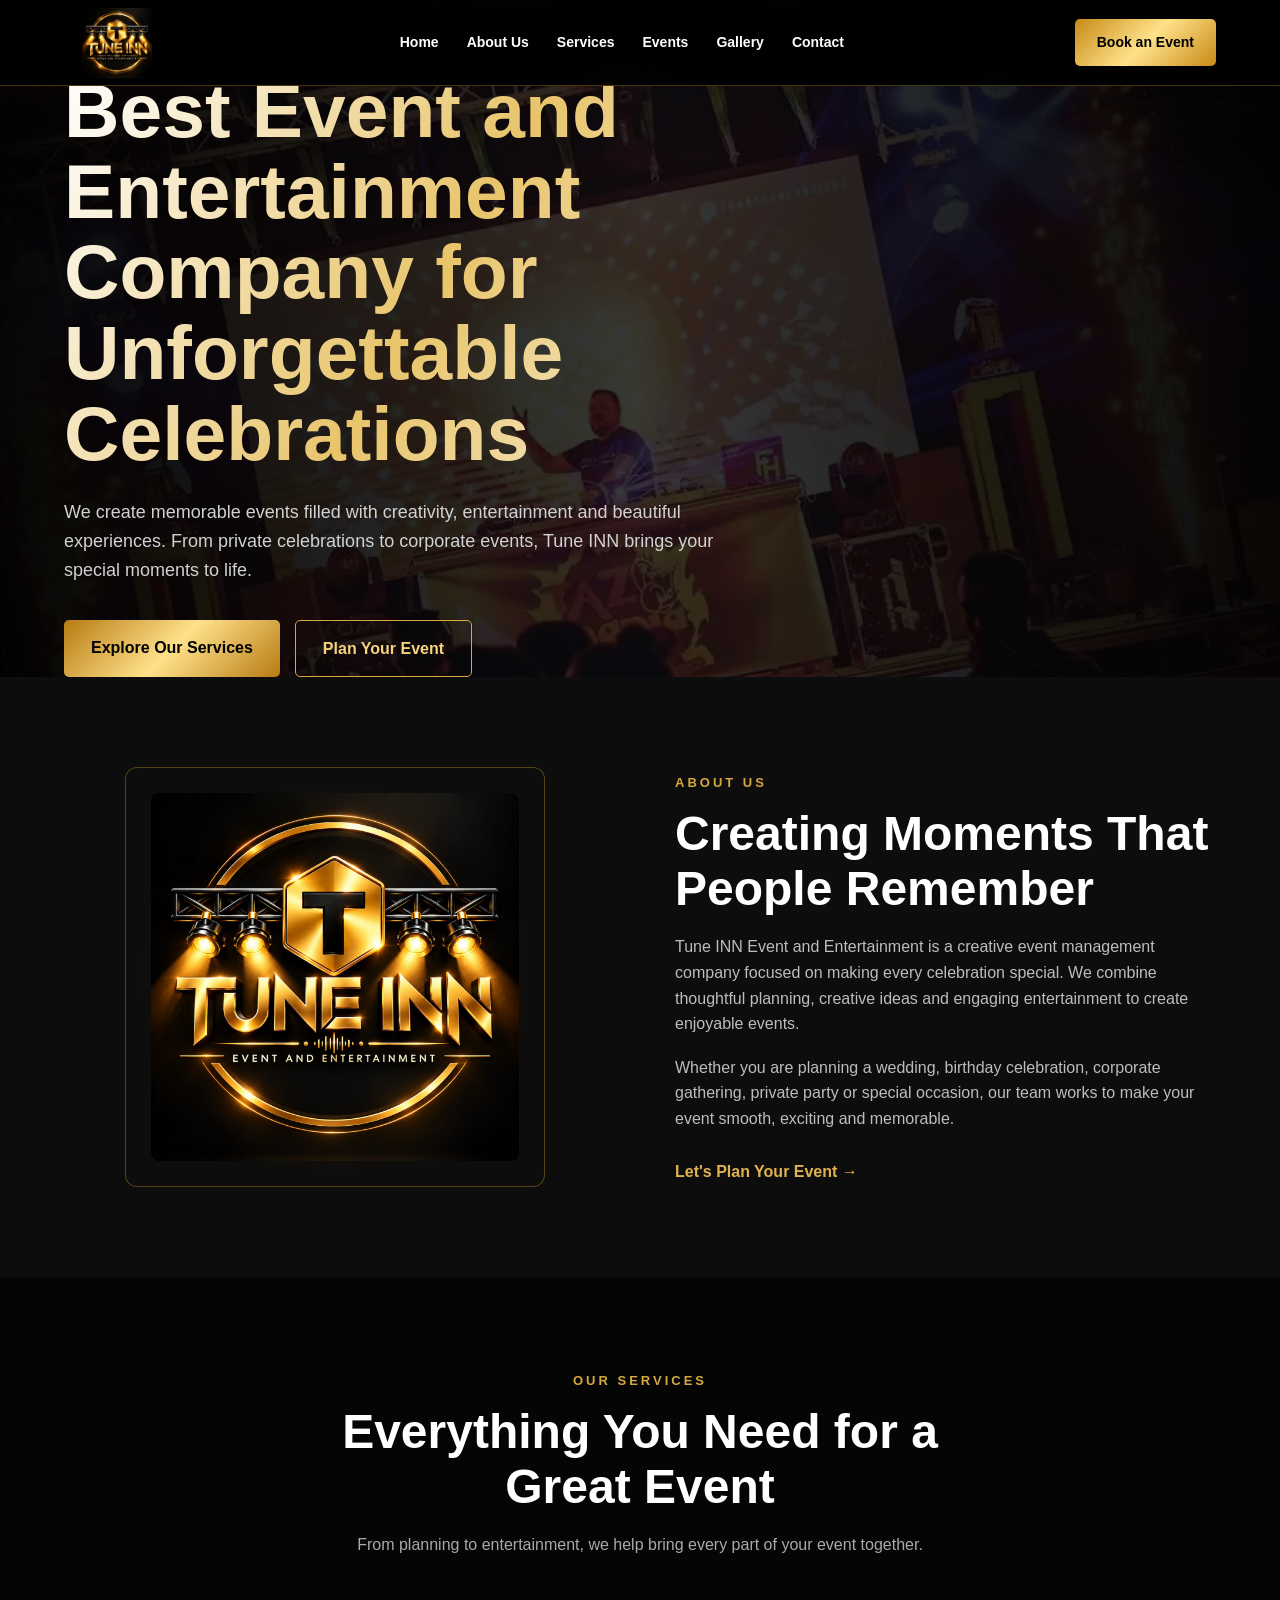
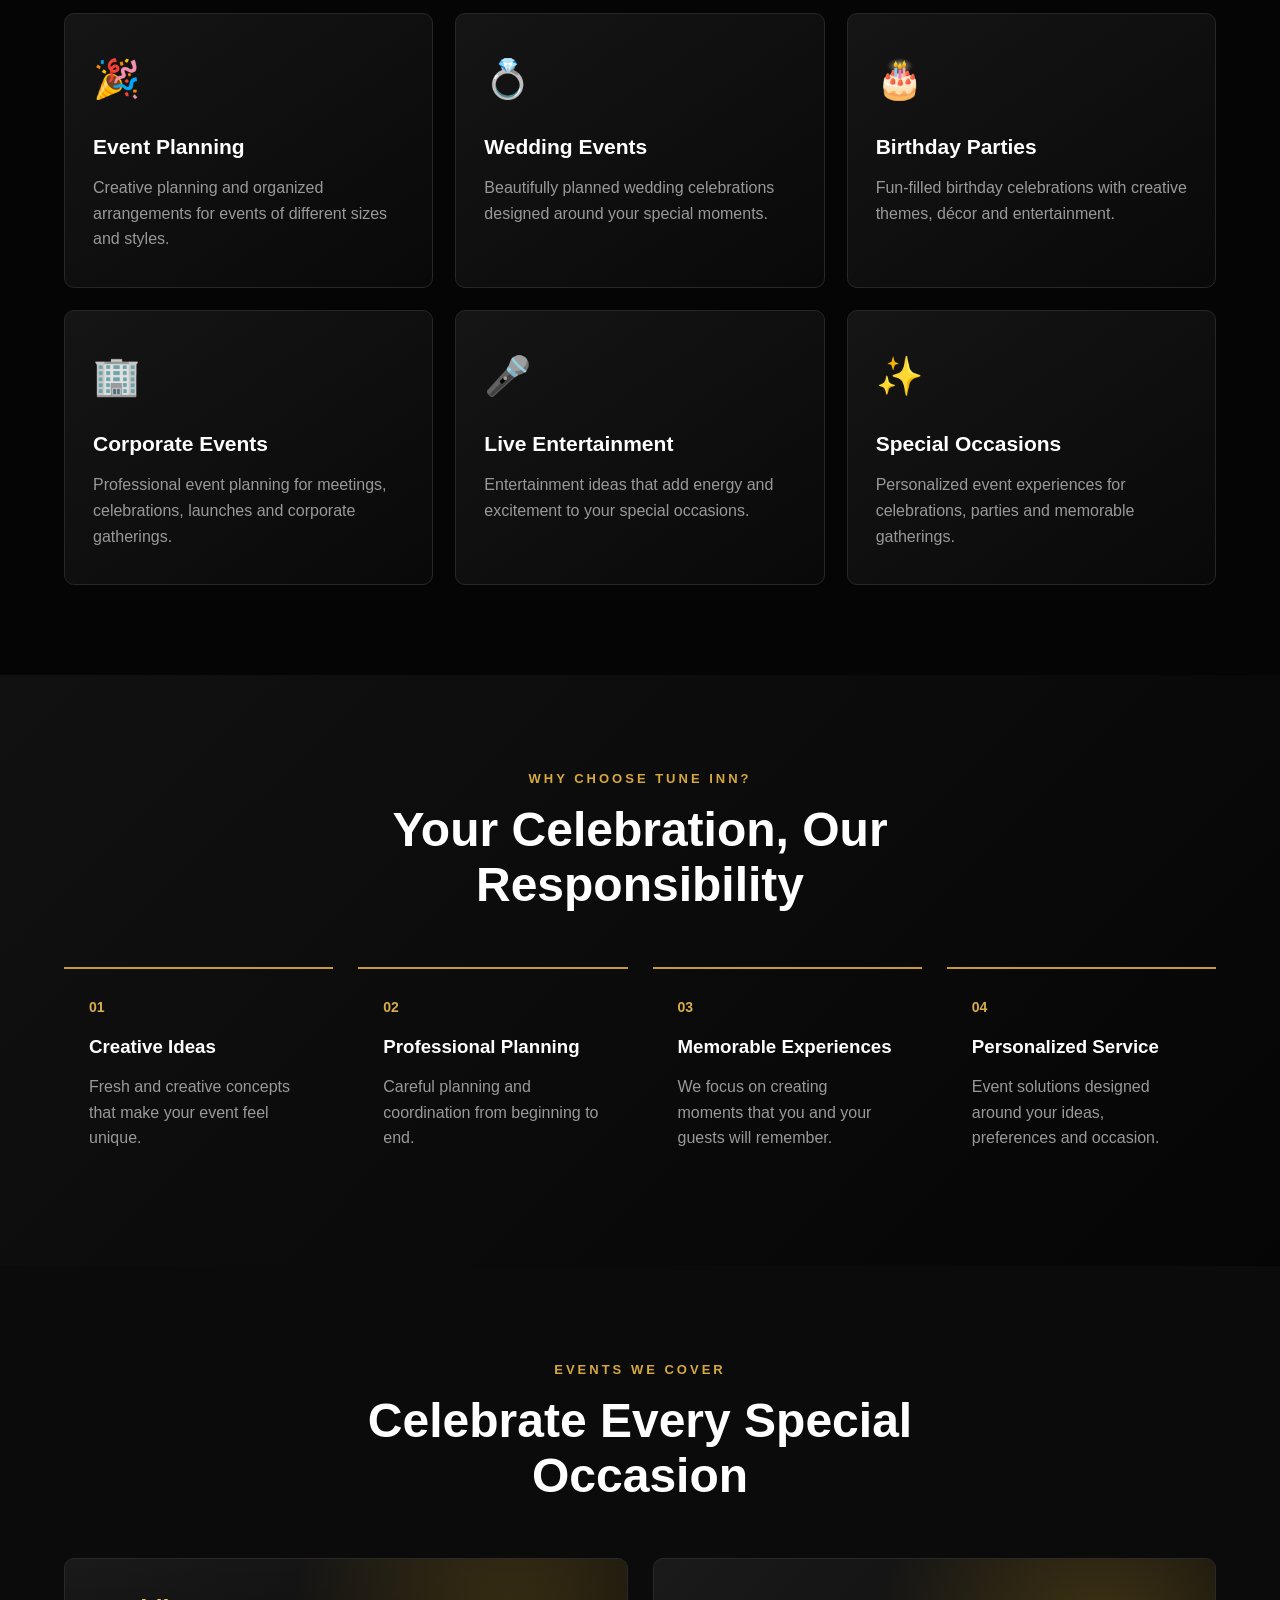
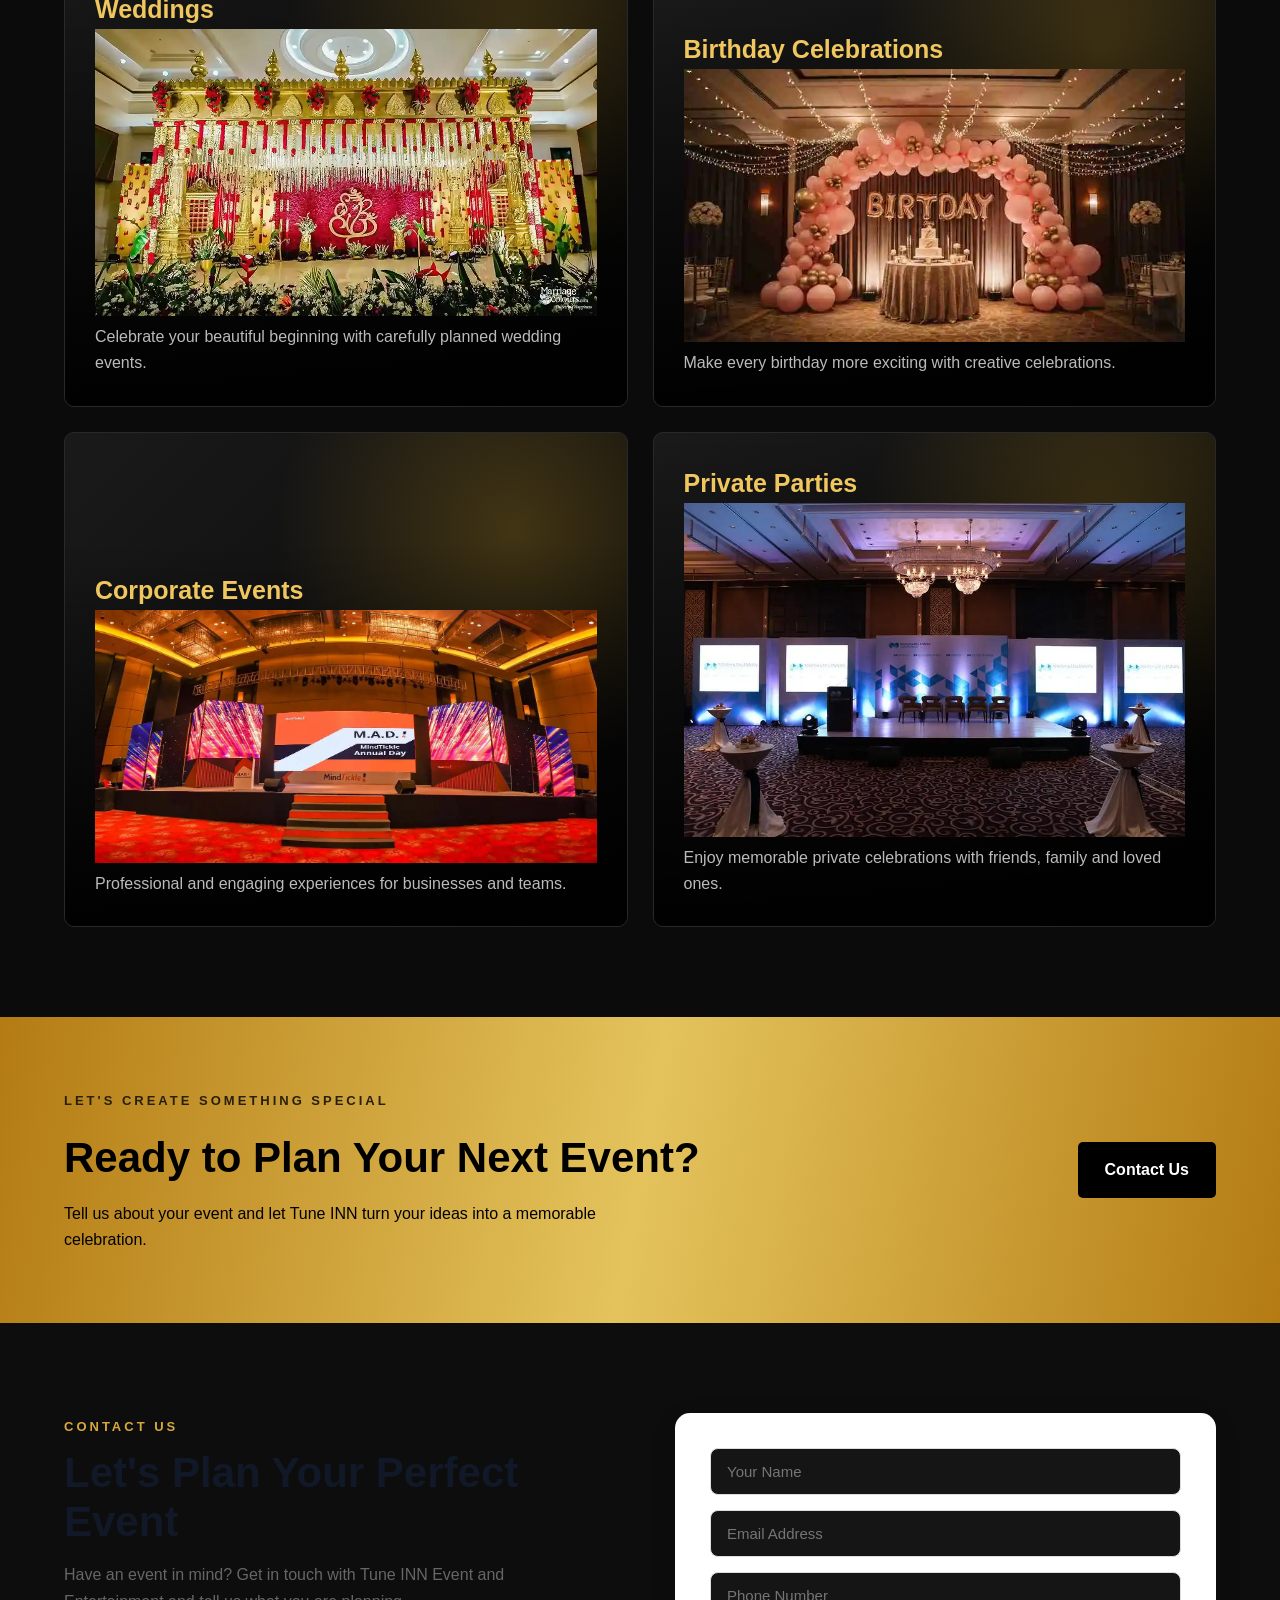
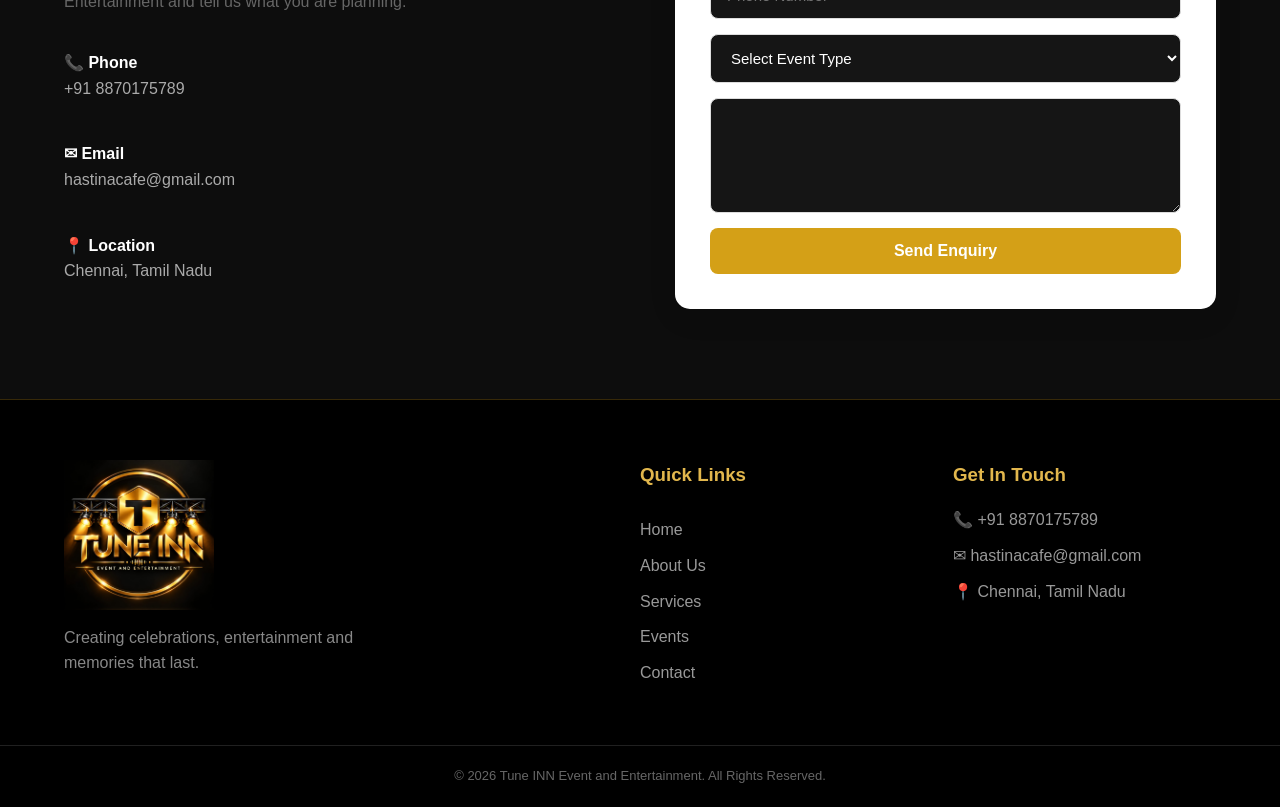
==== index.html @ 294c03d3 "Add files via upload" ====
<!DOCTYPE html>
<html lang="en">
<head>
    <meta charset="UTF-8">
    <meta name="viewport" content="width=device-width, initial-scale=1.0">

    <title>Tune INN Event and Entertainment | Best Event and Entertainment Company</title>

    <meta name="description"
          content="Tune INN Event and Entertainment is a creative event management company offering memorable celebrations, entertainment, corporate events, weddings, parties and special occasions.">

    <meta name="keywords"
          content="Best event and entertainment company, Tune INN Event and Entertainment, event management, entertainment company, wedding events, corporate events, birthday parties">

    <link rel="stylesheet" href="style.css">
    
    <link rel="canonical" href="tuneinn.space">

<meta name="google-site-verification" content="lDCQROxR3f3HNi4s04XRPDUxmLzQLlz31UnfXV13RFI" />
  
<!-- Google tag (gtag.js) -->
<script async src="https://www.googletagmanager.com/gtag/js?id=G-N50JCTS3Y0"></script>
<script>
  window.dataLayer = window.dataLayer || [];
  function gtag(){dataLayer.push(arguments);}
  gtag('js', new Date());

  gtag('config', 'G-N50JCTS3Y0');
</script>
</head>




<body>

    <!-- HEADER -->
    <header class="header">

        <div class="container nav-container">

            <a href="#home" class="logo">
                <img src="tune_inn_logo.png" alt="Tune INN Event and Entertainment Logo">
            </a>

            <nav class="navbar">
                <a href="#home">Home</a>
                <a href="#about">About Us</a>
                <a href="#services">Services</a>
                <a href="#events">Events</a>
                <a href="#gallery">Gallery</a>
                <a target="_blank" href="contact.html">Contact</a>
            </nav>

            <a target="_blank" href="contact.html" class="nav-btn">Book an Event</a>

        </div>

    </header>


    <!-- HERO SECTION -->
    <section class="hero" id="home">

        <div class="hero-overlay"></div>

        <div class="container hero-content">

            <div class="hero-text">

                <!-- <span class="small-title">TUNE INN EVENT AND ENTERTAINMENT</span> -->

                <h1>
                    Best Event and Entertainment Company
                    for Unforgettable Celebrations
                </h1>

                <p>
                    We create memorable events filled with creativity,
                    entertainment and beautiful experiences. From private
                    celebrations to corporate events, Tune INN brings your
                    special moments to life.
                </p>

                <div class="hero-buttons">
                    <a href="#services" class="btn primary-btn">
                        Explore Our Services
                    </a>

                    <a href="#contact" class="btn secondary-btn">
                        Plan Your Event
                    </a>
                </div>

            </div>

        </div>

    </section>


    <!-- ABOUT SECTION -->
    <section class="about section" id="about">

        <div class="container about-grid">

            <div class="about-image">
                <div class="image-box">
                    <img src="tune_inn_logo.png" alt="Tune INN Event and Entertainment">
                </div>
            </div>

            <div class="about-content">

                <span class="section-label">ABOUT US</span>

                <h2>
                    Creating Moments That People Remember
                </h2>

                <p>
                    Tune INN Event and Entertainment is a creative event
                    management company focused on making every celebration
                    special. We combine thoughtful planning, creative ideas
                    and engaging entertainment to create enjoyable events.
                </p>

                <p>
                    Whether you are planning a wedding, birthday celebration,
                    corporate gathering, private party or special occasion,
                    our team works to make your event smooth, exciting and
                    memorable.
                </p>

                <a href="#contact" class="text-btn">
                    Let's Plan Your Event →
                </a>

            </div>

        </div>

    </section>


    <!-- SERVICES -->
    <section class="services section" id="services">

        <div class="container">

            <div class="section-heading">

                <span class="section-label">OUR SERVICES</span>

                <h2>
                    Everything You Need for a Great Event
                </h2>

                <p>
                    From planning to entertainment, we help bring every part
                    of your event together.
                </p>

            </div>


            <div class="service-grid">

                <div class="service-card">
                    <div class="icon">🎉</div>
                    <h3>Event Planning</h3>
                    <p>
                        Creative planning and organized arrangements
                        for events of different sizes and styles.
                    </p>
                </div>


                <div class="service-card">
                    <div class="icon">💍</div>
                    <h3>Wedding Events</h3>
                    <p>
                        Beautifully planned wedding celebrations designed
                        around your special moments.
                    </p>
                </div>


                <div class="service-card">
                    <div class="icon">🎂</div>
                    <h3>Birthday Parties</h3>
                    <p>
                        Fun-filled birthday celebrations with creative
                        themes, décor and entertainment.
                    </p>
                </div>


                <div class="service-card">
                    <div class="icon">🏢</div>
                    <h3>Corporate Events</h3>
                    <p>
                        Professional event planning for meetings,
                        celebrations, launches and corporate gatherings.
                    </p>
                </div>


                <div class="service-card">
                    <div class="icon">🎤</div>
                    <h3>Live Entertainment</h3>
                    <p>
                        Entertainment ideas that add energy and excitement
                        to your special occasions.
                    </p>
                </div>


                <div class="service-card">
                    <div class="icon">✨</div>
                    <h3>Special Occasions</h3>
                    <p>
                        Personalized event experiences for celebrations,
                        parties and memorable gatherings.
                    </p>
                </div>

            </div>

        </div>

    </section>


    <!-- WHY CHOOSE US -->
    <section class="why-us section">

        <div class="container">

           <div class="section-heading">

                <span class="section-label">WHY CHOOSE TUNE INN?</span>

                <h2>
                    Your Celebration, Our Responsibility
                </h2>

            </div>


            <div class="features">

                <div class="feature">
                    <span>01</span>
                    <h3>Creative Ideas</h3>
                    <p>
                        Fresh and creative concepts that make your event
                        feel unique.
                    </p>
                </div>


                <div class="feature">
                    <span>02</span>
                    <h3>Professional Planning</h3>
                    <p>
                        Careful planning and coordination from beginning
                        to end.
                    </p>
                </div>


                <div class="feature">
                    <span>03</span>
                    <h3>Memorable Experiences</h3>
                    <p>
                        We focus on creating moments that you and your
                        guests will remember.
                    </p>
                </div>


                <div class="feature">
                    <span>04</span>
                    <h3>Personalized Service</h3>
                    <p>
                        Event solutions designed around your ideas,
                        preferences and occasion.
                    </p>
                </div>

            </div>

        </div>

    </section>


    <!-- EVENTS SECTION -->
    <section class="events section" id="events">

        <div class="container">

            <div class="section-heading">

                <span class="section-label">EVENTS WE COVER</span>

                <h2>
                    Celebrate Every Special Occasion
                </h2>

            </div>


            <div class="event-grid">

                <div class="event-card">
                    <div class="event-content">
                        <h3>Weddings</h3>
                        <img src="marriage_image.webp" alt="Wedding Event">
                        <p>
                            Celebrate your beautiful beginning with
                            carefully planned wedding events.
                        </p>
                    </div>
                </div>


                <div class="event-card">
                    <div class="event-content">
                        <h3>Birthday Celebrations</h3>
                        <img src="birthday_image.webp" alt="Birthday Party">
                        <p>
                            Make every birthday more exciting with
                            creative celebrations.
                        </p>
                    </div>
                </div>


                <div class="event-card">
                    <div class="event-content">
                        <h3>Corporate Events</h3>
                              <img src="corporate_event.webp" alt="Corporate Event">
                        
                        <p>
                            Professional and engaging experiences for
                            businesses and teams.
                        </p>
                    </div>
                                </div>


                <div class="event-card">
                    <div class="event-content">
                        <h3>Private Parties</h3>
                        <img src="event_inn.webp" alt="Private Party">
                        <p>
                            Enjoy memorable private celebrations with
                            friends, family and loved ones.
                        </p>
                    </div>
                </div>

            </div>

        </div>

    </section>


    <!-- GALLERY
    <section class="gallery section" id="gallery">

        <div class="container">

            <div class="section-heading">

                <span class="section-label">OUR GALLERY</span>

                <h2>
                    Moments Worth Celebrating
                </h2>

                <p>
                    Add your event photographs here to showcase your
                    celebrations and experiences.
                </p>

            </div>


            <div class="gallery-grid">

                <div class="gallery-item">
                    <span>Event Photo</span>
                </div>

                <div class="gallery-item">
                    <span>Wedding Event</span>
                </div>

                <div class="gallery-item">
                    <span>Birthday Party</span>
                </div>

                <div class="gallery-item">
                    <span>Corporate Event</span>
                </div>

                <div class="gallery-item">
                    <span>Entertainment</span>
                </div>

                <div class="gallery-item">
                    <span>Special Celebration</span>
                </div>

            </div>

        </div>

    </section> -->


    <!-- CTA -->
    <section class="cta">

        <div class="container cta-content">

            <div>
                <span class="section-label">LET'S CREATE SOMETHING SPECIAL</span>

                <h2>
                    Ready to Plan Your Next Event?
                </h2>

                <p>
                    Tell us about your event and let Tune INN turn your
                    ideas into a memorable celebration.
                </p>
            </div>

            <a href="#contact" class="btn primary-btn">
                Contact Us
            </a>

        </div>

    </section>


    <!-- CONTACT -->
    <section class="contact section" id="contact">

        <div class="container contact-grid">

            <div class="contact-info">

                <span class="section-label">CONTACT US</span>

                <h2>
                    Let's Plan Your Perfect Event
                </h2>

                <p>
                    Have an event in mind? Get in touch with Tune INN Event
                    and Entertainment and tell us what you are planning.
                </p>

                <div class="contact-details">

                    <p>
                        <strong>📞 Phone</strong><br>
                        +91 8870175789
                    </p>

                    <p>
                        <strong>✉ Email</strong><br>
                        hastinacafe@gmail.com
                    </p>

                    <p>
                        <strong>📍 Location</strong><br>
                        Chennai, Tamil Nadu
                    </p>

                </div>

            </div>


            <form class="contact-form">

                <input type="text" placeholder="Your Name" required>

                <input type="email" placeholder="Email Address" required>

                <input type="tel" placeholder="Phone Number" required>

                <select required>
                    <option value="">Select Event Type</option>
                    <option>Wedding</option>
                    <option>Birthday Party</option>
                    <option>Corporate Event</option>
                    <option>Private Party</option>
                    <option>Other</option>
                </select>

                <textarea
                    rows="5"
                    placeholder="Tell us about your event">
                </textarea>

                <button type="submit" class="btn primary-btn">
                    Send Enquiry
                </button>

            </form>

        </div>

    </section>


    <!-- FOOTER -->
    <footer class="footer">

        <div class="container footer-content">

            <div class="footer-brand">

                <img src="tune_inn_logo.png"
                         alt="Tune INN Event and Entertainment">

                <p>
                    Creating celebrations, entertainment and memories
                    that last.
                </p>

            </div>


            <div class="footer-links">

                <h3>Quick Links</h3>

                <a href="#home">Home</a>
                <a href="#about">About Us</a>
                <a href="#services">Services</a>
                <a href="#events">Events</a>
                <a href="#contact">Contact</a>

            </div>


            <div class="footer-contact">

                <h3>Get In Touch</h3>

                <p>📞 +91 8870175789</p>
                <p>✉ hastinacafe@gmail.com</p>
                <p>📍 Chennai, Tamil Nadu</p>

            </div>

        </div>


        <div class="copyright">

            <p>
                © 2026 Tune INN Event and Entertainment.
                All Rights Reserved.
            </p>

        </div>

    </footer>


</body>
</html>
---- style.css ----
/* =========================
   GLOBAL STYLES
========================= */

* {
    margin: 0;
    padding: 0;
    box-sizing: border-box;
}

html {
    scroll-behavior: smooth;
}

body {
    font-family: Arial, Helvetica, sans-serif;
    background: #080808;
    color: #ffffff;
    line-height: 1.6;
}

a {
    text-decoration: none;
    color: inherit;
}

img {
    max-width: 100%;
    display: block;
}

.container {
    width: 90%;
    max-width: 1200px;
    margin: auto;
}

.section {
    padding: 90px 0;
}


/* =========================
   HEADER
========================= */

.header {
    position: fixed;
    top: 0;
    left: 0;
    width: 100%;
    z-index: 1000;

    background: rgba(0, 0, 0, 0.92);
    border-bottom: 1px solid rgba(218, 165, 32, 0.3);
    backdrop-filter: blur(12px);
}


.nav-container {
    min-height: 85px;

    display: flex;
    align-items: center;
    justify-content: space-between;
    gap: 30px;
}


/* Logo */

.logo img {
    width: 105px;
    height: 70px;
    object-fit: contain;
}


/* Navigation */

.navbar {
    display: flex;
    align-items: center;
    gap: 28px;
}

.navbar a {
    color: #ffffff;
    font-size: 14px;
    font-weight: 600;

    transition: 0.3s;
}

.navbar a:hover {
    color: #dcae38;
}


/* Header Button */

.nav-btn {
    padding: 12px 22px;

    color: #000000;
    background: linear-gradient(
        135deg,
        #c78a16,
        #ffe28a,
        #c78a16
    );

    border-radius: 5px;

    font-size: 14px;
    font-weight: 700;

    transition: 0.3s;
}

.nav-btn:hover {
    transform: translateY(-2px);
    box-shadow: 0 8px 25px rgba(218, 165, 32, 0.3);
}


/* =========================
   HERO
========================= */

.hero {
    min-height: 100vh;

    position: relative;

    display: flex;
    align-items: center;

    background:
        radial-gradient(
            circle at 70% 50%,
            rgba(190, 130, 20, 0.2),
            transparent 40%
        ),
        linear-gradient(
            120deg,
            #000000,
            #111111,
            #050505
        );

    overflow: hidden;
}

.hero::before {
    content: "";

    position: absolute;

    width: 600px;
    height: 600px;

    border: 1px solid rgba(218, 165, 32, 0.25);
    border-radius: 50%;

    right: -200px;
    top: 100px;
}

.hero-overlay {
    position: absolute;
    inset: 0;

    background:
        linear-gradient(
            90deg,
            rgba(0, 0, 0, 0.95),
            rgba(0, 0, 0, 0.55),
            rgba(0, 0, 0, 0.9)
        );
}

.hero-content {
    position: relative;
    z-index: 2;
}


  .hero {
    min-height: 600px;
    background-image: 
        linear-gradient(
            rgba(17, 24, 39, 0.55),
            rgba(17, 24, 39, 0.55)
        ),
        url("event_image.webp");

    background-size: cover;
    background-position: center;
    background-repeat: no-repeat;
}

.hero-text {
    max-width: 760px;
    padding-top: 70px;
}

   


.small-title {
    display: inline-block;

    margin-bottom: 20px;

    color: #e0b34f;

    font-size: 14px;
    font-weight: 700;
    letter-spacing: 4px;
}

.hero h1 {
    font-size: clamp(42px, 6vw, 78px);
    line-height: 1.05;

    margin-bottom: 25px;

    background: linear-gradient(
        120deg,
        #ffffff,
        #e8c46a,
        #ffffff
    );

    background-clip: text;
    -webkit-background-clip: text;
    -webkit-text-fill-color: transparent;
}

.hero p {
    max-width: 650px;

    color: #d1d1d1;

    font-size: 18px;
    margin-bottom: 35px;
}


/* Buttons */

.hero-buttons {
    display: flex;
    gap: 15px;
    flex-wrap: wrap;
}

.btn {
    display: inline-block;

    padding: 15px 27px;

    border-radius: 5px;

    font-weight: 700;

    transition: 0.3s;
}

.primary-btn {
    color: #000000;

    background: linear-gradient(
        135deg,
        #b77b12,
        #ffe18a,
        #b77b12
    );
}

.primary-btn:hover {
    transform: translateY(-3px);

    box-shadow:
        0 12px 30px rgba(220, 174, 56, 0.25);
}

.secondary-btn {
    border: 1px solid #d6a83d;
    color: #f4d47b;
}

.secondary-btn:hover {
    background: #d6a83d;
    color: #000000;
}


/* =========================
   SECTION HEADINGS
========================= */

.section-heading {
    text-align: center;
    max-width: 700px;
    margin: 0 auto 55px;
}

.section-label {
    display: inline-block;

    color: #d6a83d;

    font-size: 13px;
    font-weight: 700;

    letter-spacing: 3px;

    margin-bottom: 12px;
}

.section-heading h2,
.about-content h2,
.contact-info h2 {
    font-size: clamp(32px, 4vw, 48px);
    line-height: 1.15;

    margin-bottom: 18px;
}

.section-heading p {
    color: #aaa;
}


/* =========================
   ABOUT
========================= */

.about {
    background: #0d0d0d;
}

.about-grid {
    display: grid;

    grid-template-columns: 1fr 1fr;

    gap: 70px;

    align-items: center;
}

.about-image {
    display: flex;
    justify-content: center;
}

.image-box {
    width: 420px;
    max-width: 100%;

    padding: 25px;

    background:
        radial-gradient(
            circle,
            rgba(218, 165, 32, 0.12),
            transparent 70%
        );

    border: 1px solid rgba(218, 165, 32, 0.35);

    border-radius: 12px;
}

.image-box img {
    width: 100%;

    border-radius: 8px;
}

.about-content p {
    color: #bdbdbd;
    margin-bottom: 18px;
}

.text-btn {
    display: inline-block;

    margin-top: 10px;

    color: #e0b34f;

    font-weight: 700;
}

.text-btn:hover {
    color: #ffffff;
}


/* =========================
   SERVICES
========================= */

.services {
    background: #050505;
}

.service-grid {
    display: grid;

    grid-template-columns: repeat(3, 1fr);

    gap: 22px;
}

.service-card {
    padding: 35px 28px;

    background:
        linear-gradient(
            145deg,
            #151515,
            #090909
        );

    border: 1px solid #272727;

    border-radius: 10px;

    transition: 0.35s;
}

.service-card:hover {
    transform: translateY(-8px);

    border-color: #cda13a;

    box-shadow:
        0 15px 40px rgba(218, 165, 32, 0.1);
}

.icon {
    font-size: 38px;
    margin-bottom: 20px;
}

.service-card h3 {
    font-size: 21px;
    margin-bottom: 12px;
}

.service-card p {
    color: #999;
}


/* =========================
   WHY US
========================= */

.why-us {
    background:
        linear-gradient(
            135deg,
            #111111,
            #050505
        ),
        url("marriage_image.webp") no-repeat center center;
}

.features {
    display: grid;

    grid-template-columns: repeat(4, 1fr);

    gap: 25px;
}

.feature {
    padding: 25px;

    border-top: 2px solid #c79a32;
}

.feature span {
    color: #d8ad49;

    font-size: 14px;
    font-weight: bold;
}

.feature h3 {
    margin: 12px 0;
}

.feature p {
    color: #999;
}


/* =========================
   EVENTS
========================= */

.events {
    background: #0b0b0b;
}

.event-grid {
    display: grid;

    grid-template-columns: repeat(2, 1fr);

    gap: 25px;
}

.event-card {
    min-height: 280px;

    display: flex;
    align-items: flex-end;

    position: relative;
    overflow: hidden;

    background:
        linear-gradient(
            135deg,
            #1a1a1a,
            #050505
        );

    border: 1px solid #292929;

    border-radius: 10px;
}

.event-card::before {
    content: "";

    position: absolute;
    inset: 0;

    background:
        radial-gradient(
            circle at 80% 20%,
            rgba(218, 165, 32, 0.25),
            transparent 40%
        );
        
}

.event-content {
    position: relative;
    z-index: 2;

    width: 100%;

    padding: 30px;

    background:
        linear-gradient(
            transparent,
            rgba(0, 0, 0, 0.95)
        );
}

.event-content h3 {
    color: #f0c75e;
    font-size: 25px;
}

.event-content p {
    color: #bbb;
    margin-top: 8px;
}


/* =========================
   GALLERY
========================= */

/* .gallery {
    background: #050505;
}

.gallery-grid {
    display: grid;

    grid-template-columns: repeat(3, 1fr);

    gap: 18px;
}

.gallery-item {
    min-height: 220px;

    display: flex;
    align-items: center;
    justify-content: center;

    background:
        linear-gradient(
            135deg,
            #191919,
            #070707
        );

    border: 1px solid #292929;

    border-radius: 8px;

    color: #cda13a;

    font-weight: 700;

    transition: 0.3s;
}
 */
.gallery-item:hover {
    transform: scale(1.02);
    border-color: #d6a83d;
}


/* =========================
   CTA
========================= */

.cta {
    padding: 70px 0;

    background:
        linear-gradient(
            100deg,
            #b47b13,
            #e4c35c,
            #b47b13
        );

    color: #000000;
}

.cta-content {
    display: flex;

    align-items: center;
    justify-content: space-between;

    gap: 40px;
}

.cta .section-label {
    color: #29200b;
}

.cta h2 {
    font-size: 42px;
    margin-bottom: 10px;
}

.cta p {
    max-width: 600px;
}

.cta .primary-btn {
    background: #000000;
    color: #ffffff;

    white-space: nowrap;
}


/* =========================
   CONTACT
========================= */

.contact {
    background: #0d0d0d;
}

.contact-grid {
    display: grid;

    grid-template-columns: 1fr 1fr;

    gap: 70px;
}

.contact-info > p {
    color: #aaa;
    margin-bottom: 30px;
}

.contact-details p {
    margin-bottom: 18px;
    color: #aaa;
}

.contact-details strong {
    color: #ffffff;
}


/* Form */

.contact-form {
    display: flex;
    flex-direction: column;

    gap: 15px;
}

.contact-form input,
.contact-form select,
.contact-form textarea {
    width: 100%;

    padding: 15px;

    background: #151515;

    border: 1px solid #303030;

    border-radius: 5px;

    color: #ffffff;

    font-family: inherit;

    outline: none;
}

.contact-form input:focus,
.contact-form select:focus,
.contact-form textarea:focus {
    border-color: #d2a53c;
}

.contact-form textarea {
    resize: vertical;
}


/* =========================
   FOOTER
========================= */

.footer {
    background: #000000;

    border-top: 1px solid rgba(218, 165, 32, 0.25);
}

.footer-content {
    padding: 60px 0;

    display: grid;

    grid-template-columns: 2fr 1fr 1fr;

    gap: 50px;
}

.footer-brand img {
    width: 150px;
    margin-bottom: 15px;
}

.footer-brand p {
    max-width: 350px;
    color: #888;
}

.footer h3 {
    color: #e2b74d;
    margin-bottom: 18px;
}

.footer-links {
    display: flex;
    flex-direction: column;
    gap: 10px;
}

.footer-links a {
    color: #999;
}

.footer-links a:hover {
    color: #d9ad43;
}

.footer-contact p {
    color: #999;
    margin-bottom: 10px;
}

.copyright {
    padding: 20px;

    text-align: center;

    border-top: 1px solid #202020;

    color: #666;

    font-size: 13px;
}


/* =========================
   RESPONSIVE DESIGN
========================= */

@media (max-width: 1000px) {

    .navbar {
        gap: 15px;
    }

    .service-grid {
        grid-template-columns: repeat(2, 1fr);
    }

    .features {
        grid-template-columns: repeat(2, 1fr);
    }

    .footer-content {
        grid-template-columns: 1fr 1fr;
    }
}


@media (max-width: 768px) {

    .nav-container {
        min-height: 75px;
    }

    .logo img {
        width: 80px;
        height: 60px;
    }

    .navbar {
        display: none;
    }

    .nav-btn {
        padding: 10px 15px;
        font-size: 12px;
    }

    .hero {
        min-height: 90vh;
    }

    .hero-text {
        padding-top: 60px;
    }

    .hero h1 {
        font-size: 43px;
    }

    .hero p {
        font-size: 16px;
    }

    .about-grid,
    .contact-grid {
        grid-template-columns: 1fr;

        gap: 40px;
    }

    .service-grid,
    .features,
    .gallery-grid {
        grid-template-columns: 1fr 1fr;
    }

    .event-grid {
        grid-template-columns: 1fr;
    }

    .cta-content {
        flex-direction: column;
        align-items: flex-start;
    }

    .footer-content {
        grid-template-columns: 1fr;
    }
}


@media (max-width: 500px) {

    .section {
        padding: 65px 0;
    }

    .container {
        width: 92%;
    }

    .hero h1 {
        font-size: 38px;
    }

    .hero-buttons {
        flex-direction: column;
        align-items: stretch;
    }

    .btn {
        text-align: center;
    }

    .service-grid,
    .features,
    .gallery-grid {
        grid-template-columns: 1fr;
    }

    .cta h2 {
        font-size: 32px;
    }
}

/* Contact Section */
.contact-section {
    padding: 80px 8%;
    background: #f7f7f7;
}

.contact-container {
    max-width: 1200px;
    margin: auto;
    display: grid;
    grid-template-columns: 1fr 1fr;
    gap: 60px;
    align-items: center;
}

/* Contact Information */
.contact-info h2 {
    font-size: 42px;
    margin-bottom: 15px;
    color: #111827;
}

.contact-info > p {
    color: #666;
    line-height: 1.7;
    margin-bottom: 35px;
}

.contact-details {
    display: flex;
    flex-direction: column;
    gap: 22px;
}

.contact-item {
    display: flex;
    align-items: flex-start;
    gap: 15px;
}

.contact-item span {
    font-size: 25px;
}

.contact-item h4 {
    margin: 0 0 5px;
    color: #222;
    font-size: 18px;
}

.contact-item p {
    margin: 0;
    color: #666;
}

/* Contact Form */
.contact-form {
    background: white;
    padding: 35px;
    border-radius: 15px;
    box-shadow: 0 8px 30px rgba(0, 0, 0, 0.08);
}

.contact-form h3 {
    font-size: 28px;
    margin-bottom: 25px;
    color: #111827;
}

.contact-form form {
    display: flex;
    flex-direction: column;
    gap: 15px;
}

.contact-form input,
.contact-form select,
.contact-form textarea {
    width: 100%;
    padding: 14px 16px;
    border: 1px solid #ddd;
    border-radius: 8px;
    font-size: 15px;
    font-family: inherit;
    outline: none;
    box-sizing: border-box;
}

.contact-form input:focus,
.contact-form select:focus,
.contact-form textarea:focus {
    border-color: #d4a017;
}

.contact-form textarea {
    resize: vertical;
}

.contact-form button {
    padding: 14px;
    border: none;
    border-radius: 8px;
    background: #d4a017;
    color: white;
    font-size: 16px;
    font-weight: bold;
    cursor: pointer;
    transition: 0.3s;
}

.contact-form button:hover {
    background: #b8860b;
    transform: translateY(-2px);
}

/* Mobile Responsive */
@media (max-width: 768px) {

    .contact-section {
        padding: 60px 5%;
    }

    .contact-container {
        grid-template-columns: 1fr;
        gap: 40px;
    }

    .contact-info h2 {
        font-size: 34px;
    }

    .contact-form {
        padding: 25px;
    }
}
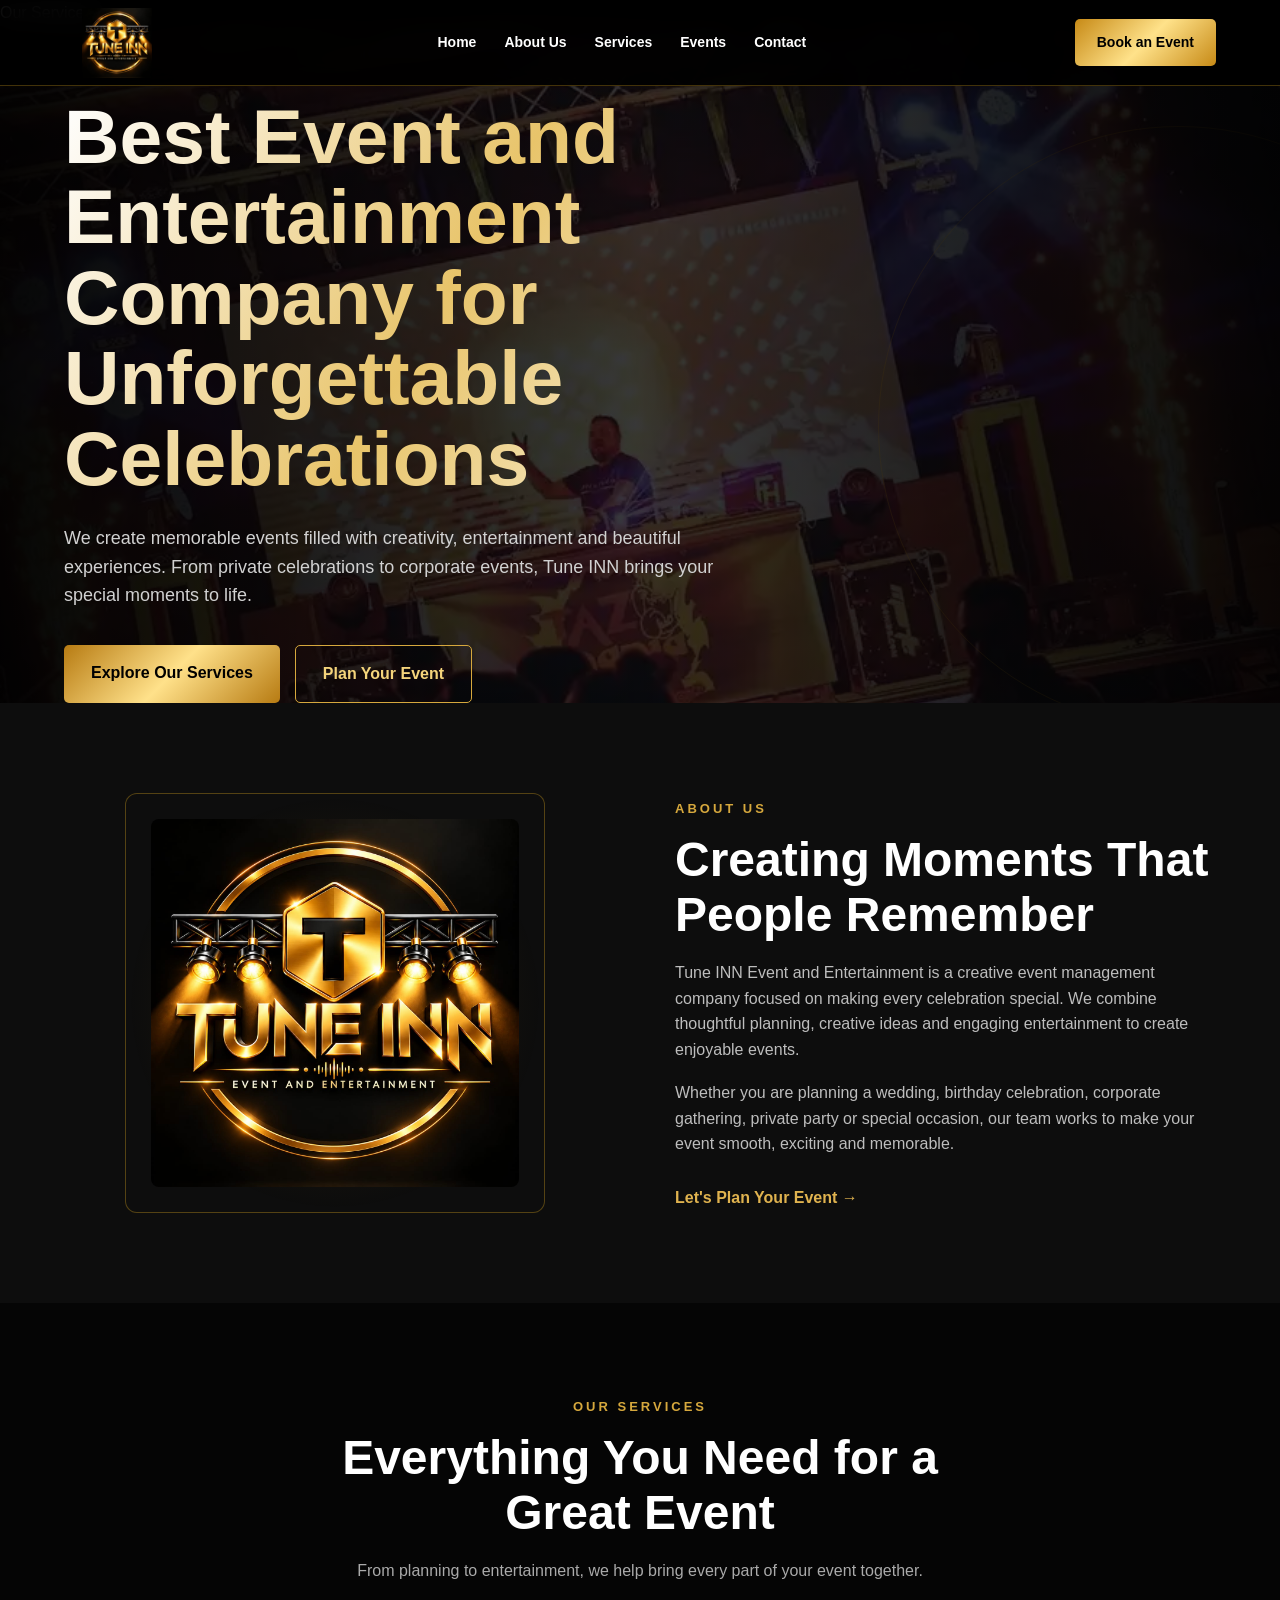
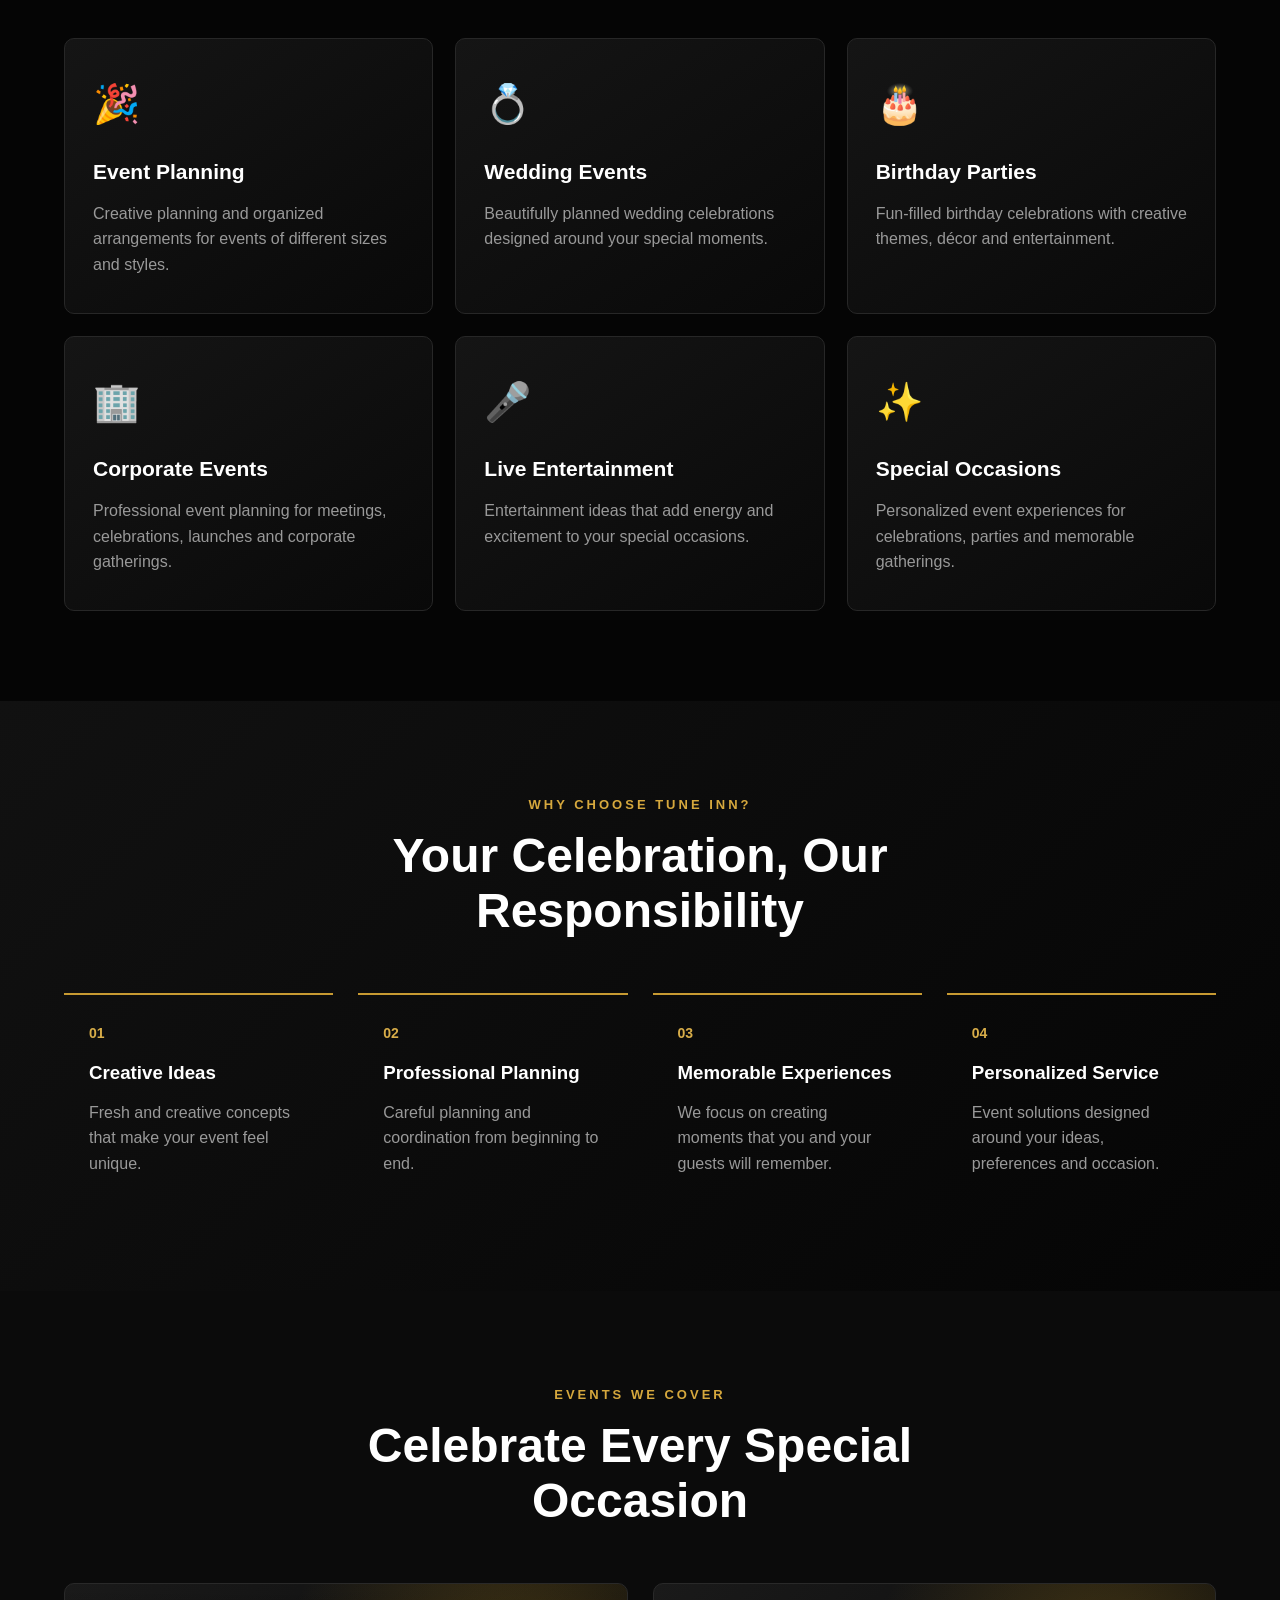
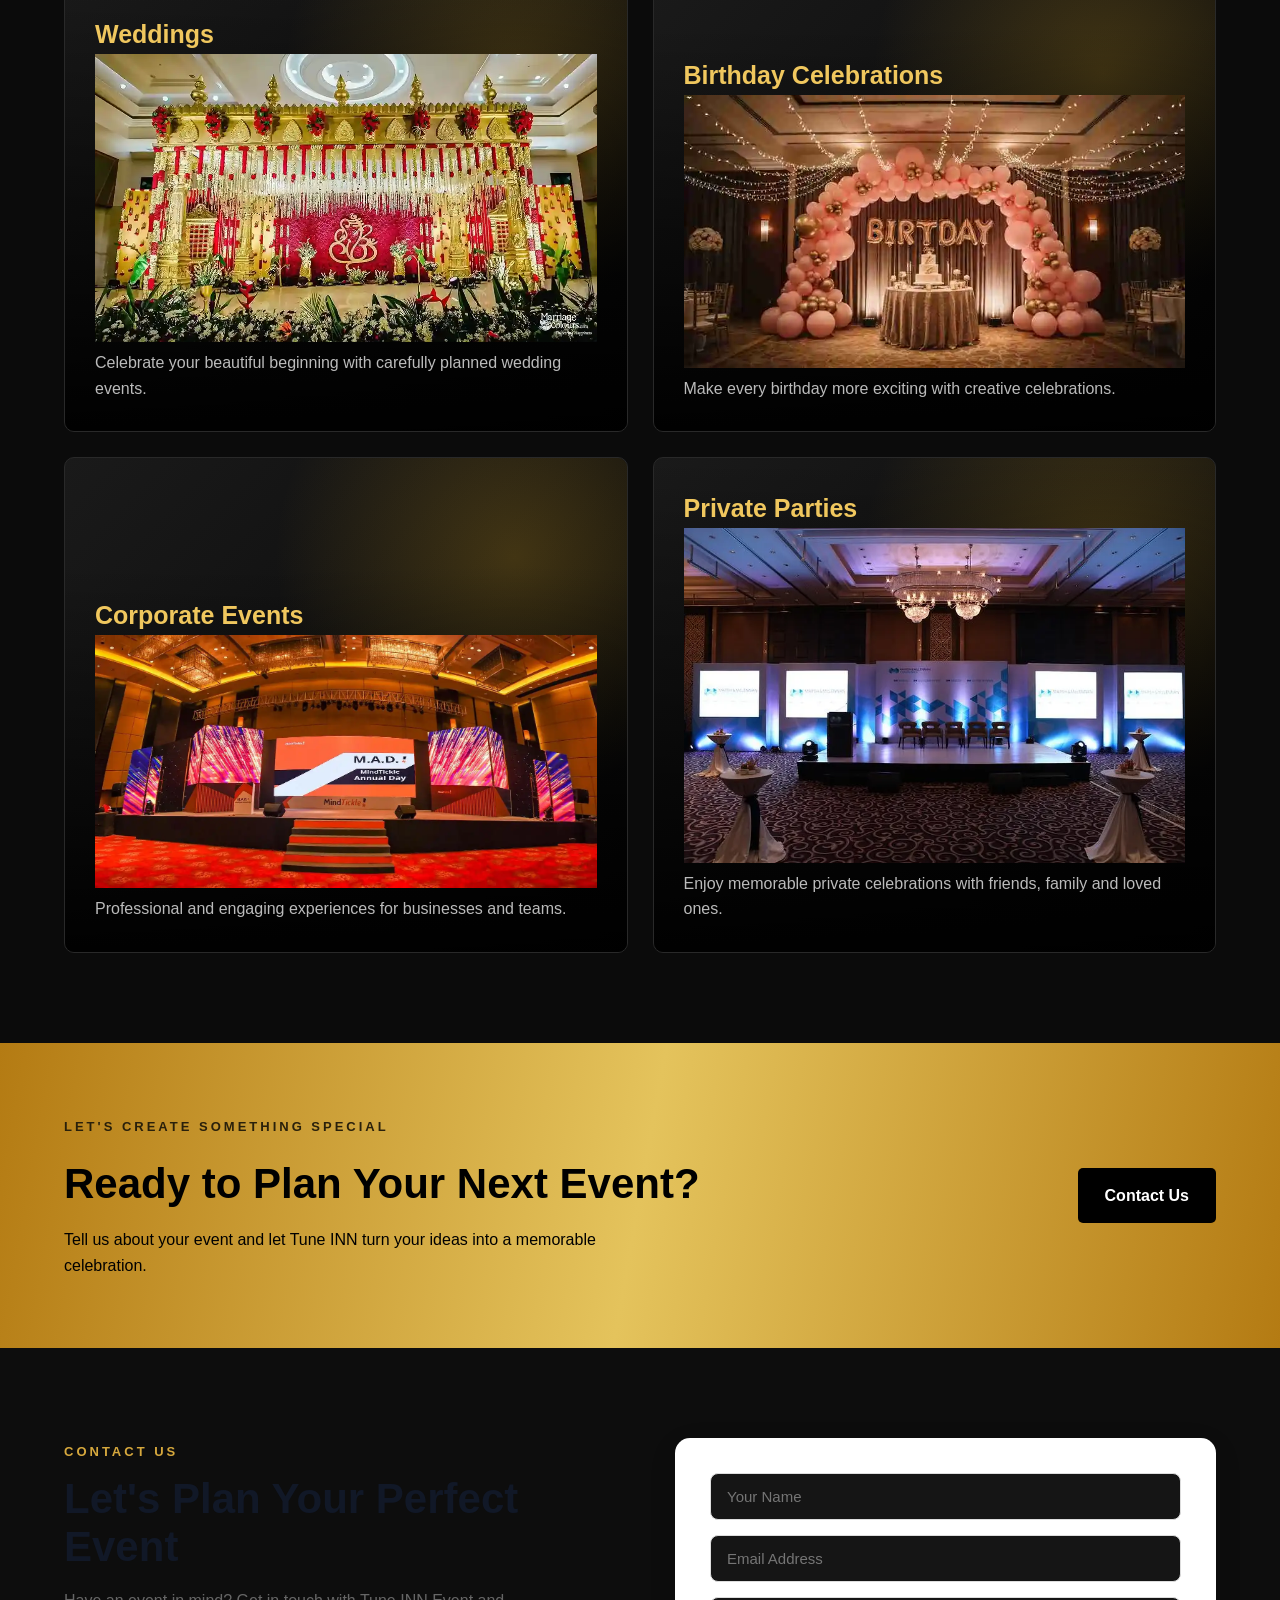
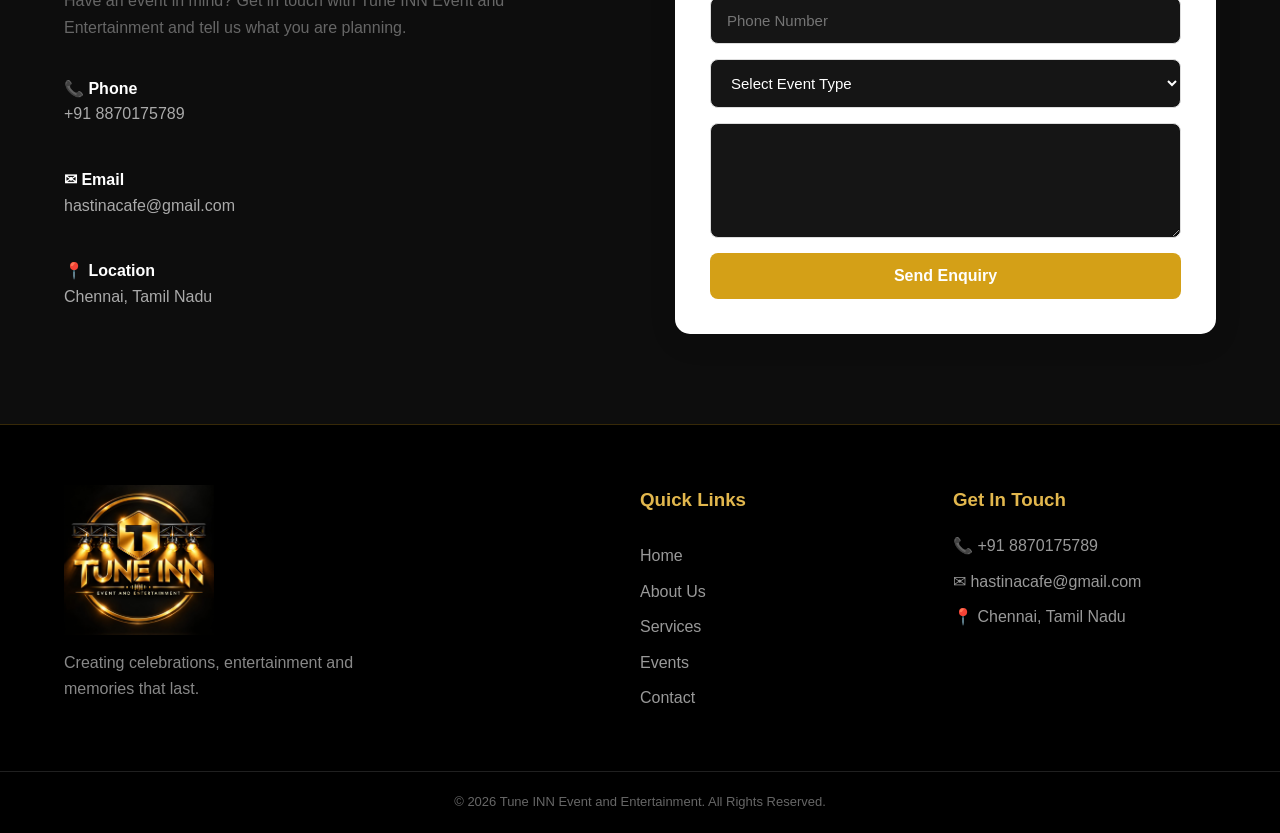
==== commit 4f133a6f: "Add files via upload" ====
--- a/index.html
+++ b/index.html
@@ -13,10 +13,18 @@
           content="Best event and entertainment company, Tune INN Event and Entertainment, event management, entertainment company, wedding events, corporate events, birthday parties">
 
     <link rel="stylesheet" href="style.css">
-    
-    <link rel="canonical" href="tuneinn.space">
+
+       <link rel="canonical" href="https://tuneinn.space/">
+       <link rel="icon" href="tune_inn_logo.png" type="image/png">
 
 <meta name="google-site-verification" content="lDCQROxR3f3HNi4s04XRPDUxmLzQLlz31UnfXV13RFI" />
+
+<a href="services.html">Our Services</a>
+
+
+
+
+
   
 <!-- Google tag (gtag.js) -->
 <script async src="https://www.googletagmanager.com/gtag/js?id=G-N50JCTS3Y0"></script>
@@ -27,12 +35,28 @@
 
   gtag('config', 'G-N50JCTS3Y0');
 </script>
+
+<!-- Google Tag Manager -->
+<script>(function(w,d,s,l,i){w[l]=w[l]||[];w[l].push({'gtm.start':
+new Date().getTime(),event:'gtm.js'});var f=d.getElementsByTagName(s)[0],
+j=d.createElement(s),dl=l!='dataLayer'?'&l='+l:'';j.async=true;j.src=
+'https://www.googletagmanager.com/gtm.js?id='+i+dl;f.parentNode.insertBefore(j,f);
+})(window,document,'script','dataLayer','GTM-KX358K5Z');</script>
+<!-- End Google Tag Manager -->
+
 </head>
 
 
 
 
 <body>
+
+
+<!-- Google Tag Manager (noscript) -->
+<noscript><iframe src="https://www.googletagmanager.com/ns.html?id=GTM-KX358K5Z"
+height="0" width="0" style="display:none;visibility:hidden"></iframe></noscript>
+<!-- End Google Tag Manager (noscript) -->
+
 
     <!-- HEADER -->
     <header class="header">
@@ -46,9 +70,9 @@
             <nav class="navbar">
                 <a href="#home">Home</a>
                 <a href="#about">About Us</a>
-                <a href="#services">Services</a>
+                <a href="services.html">Services</a>
                 <a href="#events">Events</a>
-                <a href="#gallery">Gallery</a>
+                <!-- <a href="#gallery">Gallery</a> -->
                 <a target="_blank" href="contact.html">Contact</a>
             </nav>
 
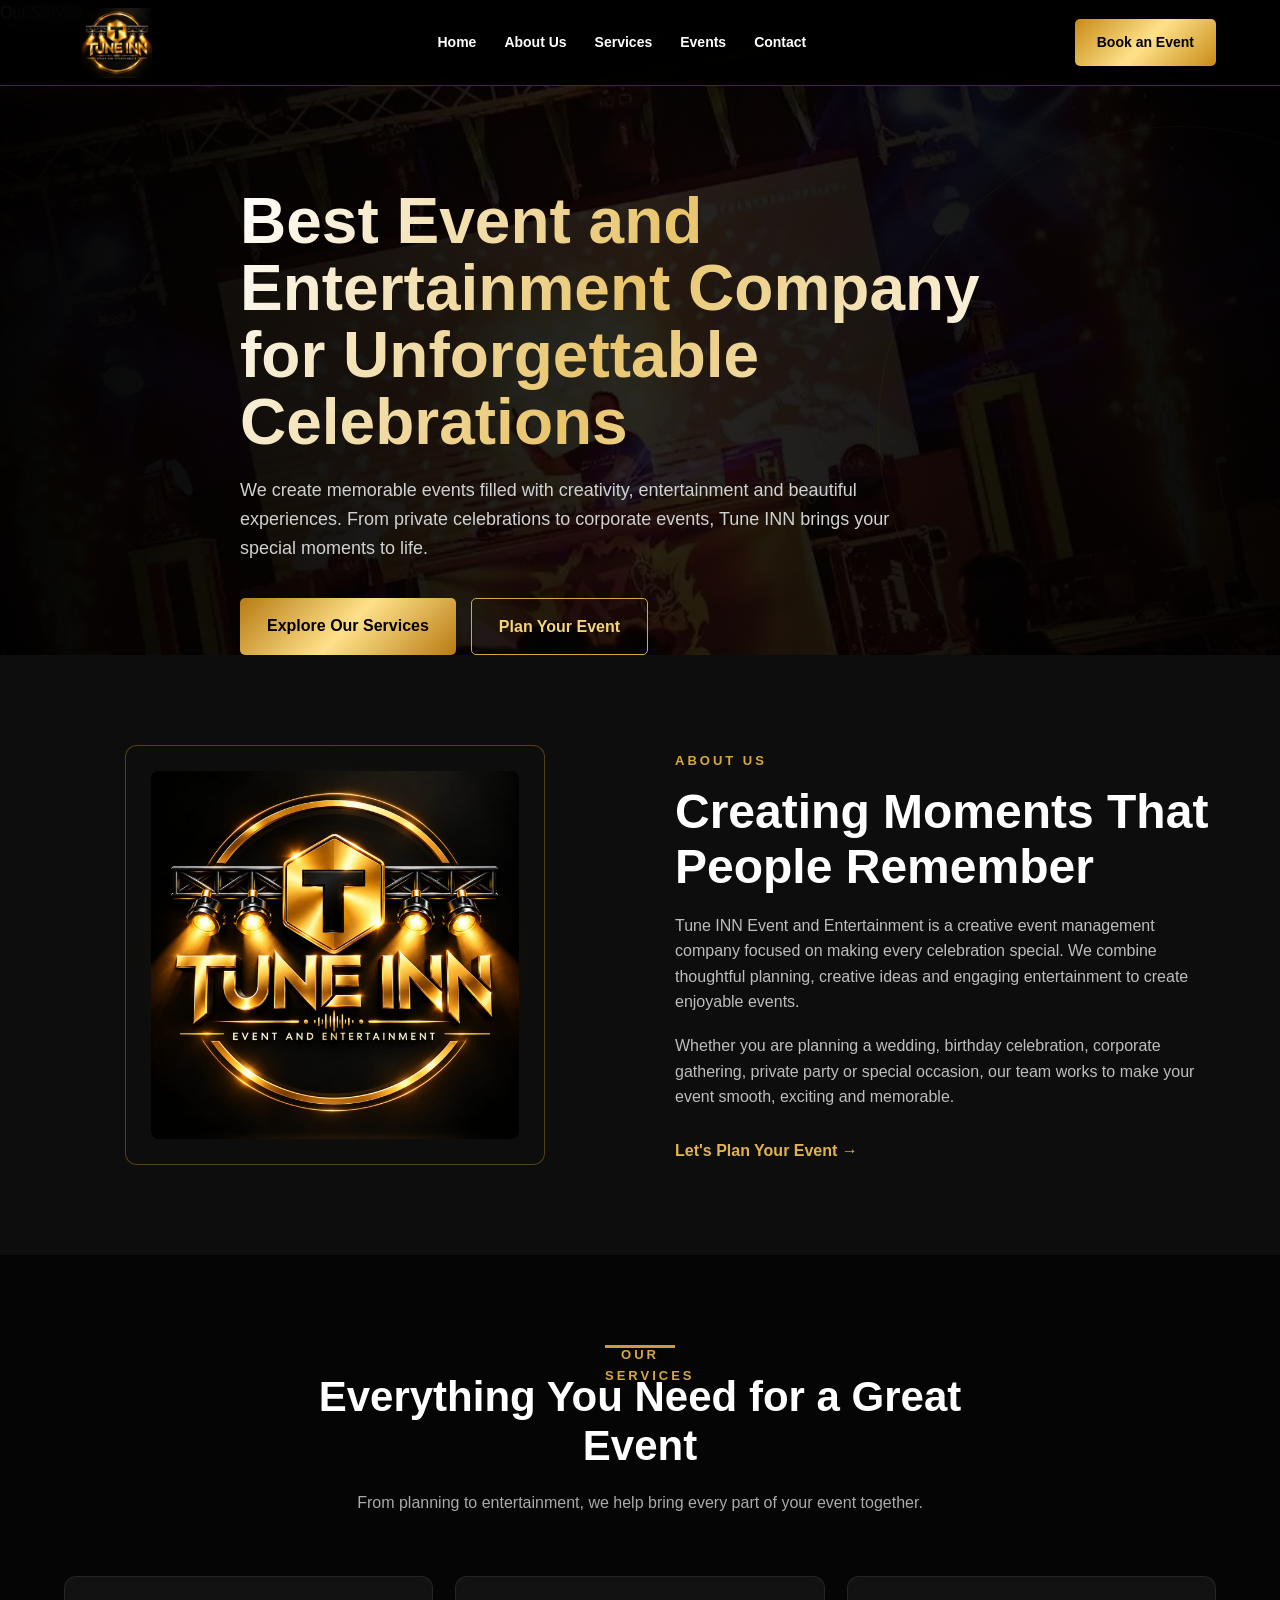
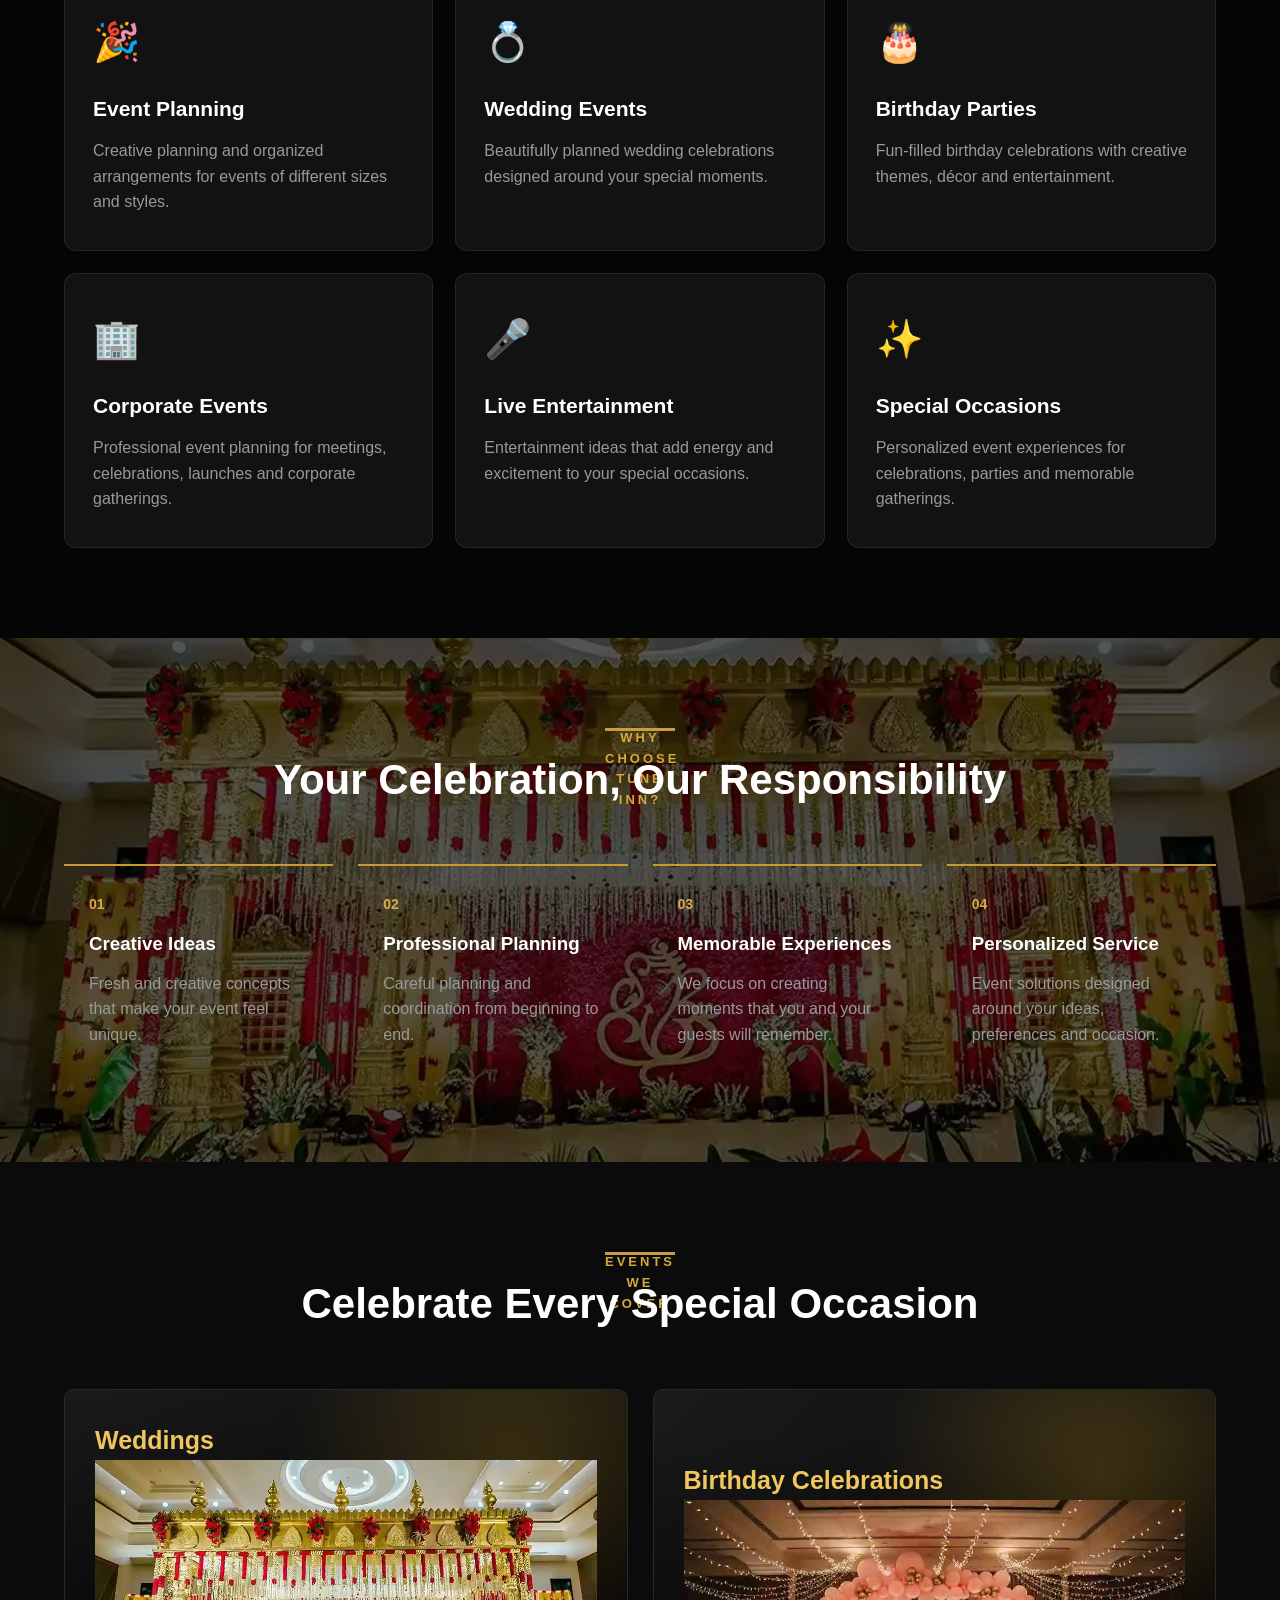
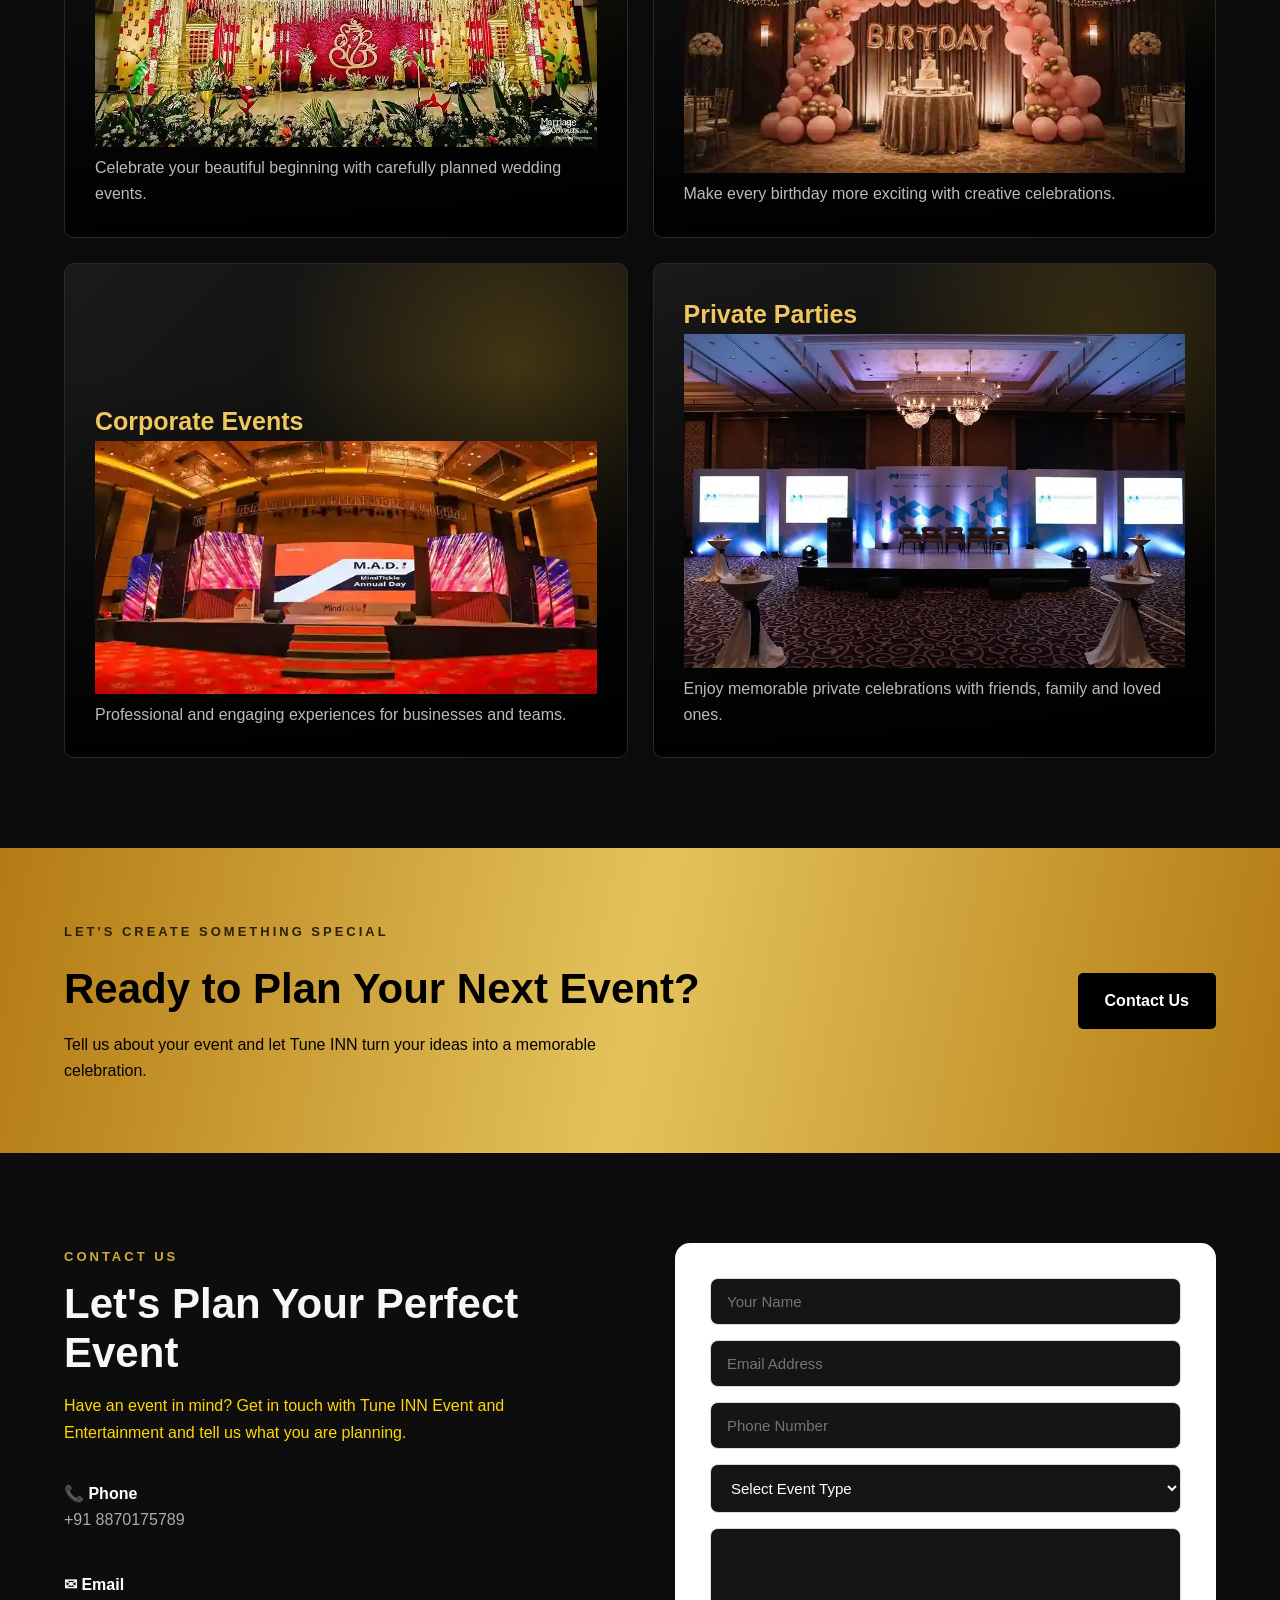
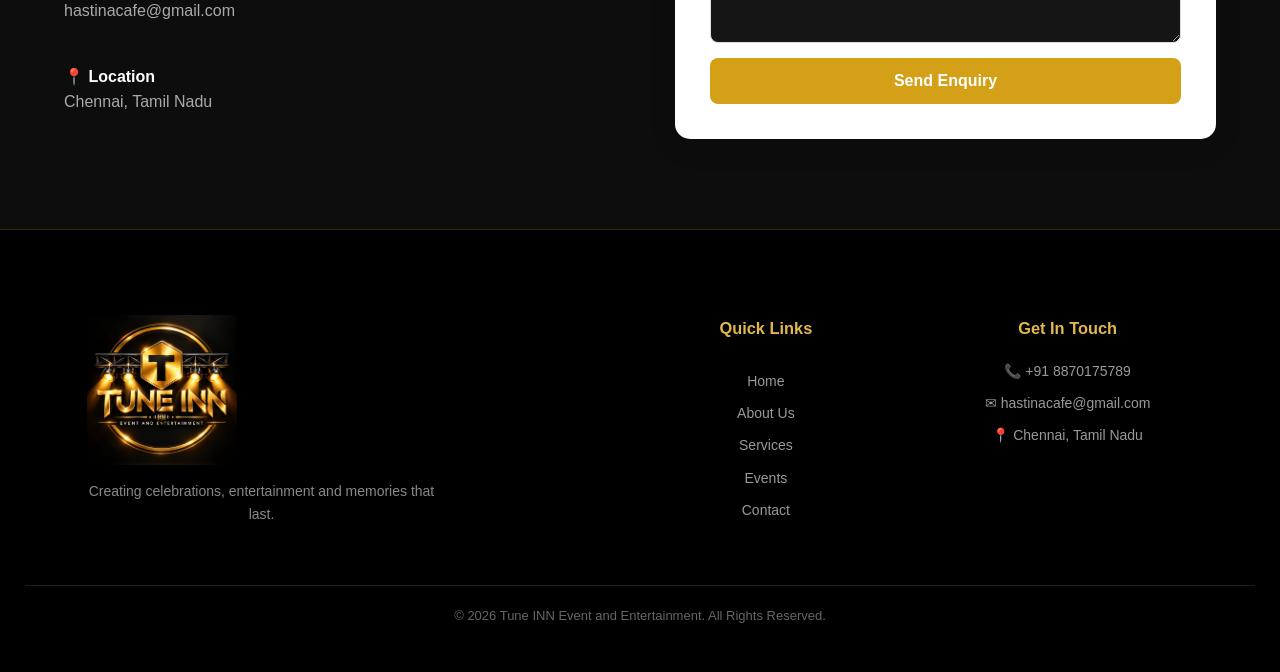
==== commit bf1a7697: "Update index.html" ====
--- a/index.html
+++ b/index.html
@@ -601,7 +601,11 @@
         </div>
 
     </footer>
-
+<script>
+    if (window.location.pathname === "/index.html") {
+        window.location.replace("/");
+    }
+</script>
 
 </body>
-</html>+</html>
--- a/style.css
+++ b/style.css
@@ -130,7 +130,8 @@
 ========================= */
 
 .hero {
-    min-height: 100vh;
+    min-height: 600px;
+    padding-top: 92px;
 
     position: relative;
 
@@ -138,17 +139,15 @@
     align-items: center;
 
     background:
-        radial-gradient(
-            circle at 70% 50%,
-            rgba(190, 130, 20, 0.2),
-            transparent 40%
+        linear-gradient(
+            rgba(0, 0, 0, 0.65),
+            rgba(0, 0, 0, 0.65)
         ),
-        linear-gradient(
-            120deg,
-            #000000,
-            #111111,
-            #050505
-        );
+        url("event_image.webp");
+
+    background-size: cover;
+    background-position: center;
+    background-repeat: no-repeat;
 
     overflow: hidden;
 }
@@ -187,7 +186,7 @@
 }
 
 
-  .hero {
+  /* .hero {
     min-height: 600px;
     background-image: 
         linear-gradient(
@@ -199,7 +198,7 @@
     background-size: cover;
     background-position: center;
     background-repeat: no-repeat;
-}
+} */
 
 .hero-text {
     max-width: 760px;
@@ -465,12 +464,18 @@
 
 .why-us {
     background:
-        linear-gradient(
-            135deg,
-            #111111,
-            #050505
+      linear-gradient(
+            rgba(0, 0, 0, 0.65),
+            rgba(0, 0, 0, 0.65)
         ),
         url("marriage_image.webp") no-repeat center center;
+
+        
+    background-size: cover;
+    background-position: center;
+    background-repeat: no-repeat;
+
+    overflow: hidden;
 }
 
 .features {
@@ -859,8 +864,11 @@
     }
 
     .hero {
-        min-height: 90vh;
-    }
+        min-height: 500px;
+    }
+
+
+ 
 
     .hero-text {
         padding-top: 60px;
@@ -936,10 +944,22 @@
     }
 }
 
+
+
+
 /* Contact Section */
 .contact-section {
     padding: 80px 8%;
     background: #f7f7f7;
+    color: #333;
+
+   background:
+        linear-gradient(
+        rgba(17, 24, 39, 0.78),
+        rgba(17, 24, 39, 0.78)
+        ),
+        url("event_image.webp");
+
 }
 
 .contact-container {
@@ -955,11 +975,11 @@
 .contact-info h2 {
     font-size: 42px;
     margin-bottom: 15px;
-    color: #111827;
+    color: #f7f7f7
 }
 
 .contact-info > p {
-    color: #666;
+    color: gold;
     line-height: 1.7;
     margin-bottom: 35px;
 }
@@ -982,13 +1002,13 @@
 
 .contact-item h4 {
     margin: 0 0 5px;
-    color: #222;
+    color: gold;
     font-size: 18px;
 }
 
 .contact-item p {
     margin: 0;
-    color: #666;
+    color: #f7f7f7;
 }
 
 /* Contact Form */
@@ -1070,4 +1090,393 @@
     .contact-form {
         padding: 25px;
     }
+}
+
+
+
+
+
+
+
+* {
+    margin: 0;
+    padding: 0;
+    box-sizing: border-box;
+}
+
+body {
+    font-family: Arial, sans-serif;
+    background: #050505;
+    color: #ffffff;
+}
+
+
+/* =========================
+   HEADER
+========================= */
+
+.service-header {
+    width: 100%;
+    height: 80px;
+
+    display: flex;
+    align-items: center;
+    justify-content: center;
+
+    background-color: #000000;
+    
+
+
+    border-bottom: 1px solid rgba(255, 255, 255, 0.1);
+}
+
+.service-header nav {
+    display: flex;
+    gap: 40px;
+}
+
+.service-header nav a {
+    color: #ffffff;
+    text-decoration: none;
+
+    font-size: 15px;
+    font-weight: 500;
+
+    transition: 0.3s;
+}
+
+.service-header nav a:hover,
+.service-header nav a.active {
+    color: #c99b45;
+}
+
+
+/* =========================
+   HERO
+========================= */
+
+.services-hero {
+    min-height: 450px;
+
+    display: flex;
+    align-items: center;
+    justify-content: center;
+
+    text-align: center;
+
+    padding: 80px 20px;
+
+    background:
+        linear-gradient(
+            rgba(0, 0, 0, 0.72),
+            rgba(0, 0, 0, 0.82)
+        ),
+        url("event_image.webp");
+
+    background-size: cover;
+    background-position: center;
+    background-repeat: no-repeat;
+}
+
+.hero-content {
+    max-width: 800px;
+}
+
+.small-title {
+    color: #c99b45;
+
+    font-size: 14px;
+    font-weight: bold;
+
+    letter-spacing: 3px;
+
+    margin-bottom: 20px;
+}
+
+.hero-content h1 {
+    font-size: 64px;
+    margin-bottom: 20px;
+}
+
+.hero-content p:last-child {
+    color: #dddddd;
+
+    font-size: 18px;
+
+    line-height: 1.8;
+}
+
+
+/* =========================
+   SERVICES SECTION
+========================= */
+
+.services-section {
+    padding: 90px 7%;
+
+    background: #0b0b0b;
+
+}
+
+.section-heading {
+    text-align: center;
+
+    max-width: 750px;
+
+    margin: 0 auto 60px;
+}
+
+.section-heading > p:first-child {
+    color: #c99b45;
+
+    font-size: 14px;
+    font-weight: bold;
+
+    letter-spacing: 3px;
+
+    margin-bottom: 15px;
+}
+
+.section-heading h2 {
+    font-size: 42px;
+
+    margin-bottom: 20px;
+}
+
+.section-heading span {
+    display: block;
+
+    width: 70px;
+    height: 3px;
+
+    background: #c99b45;
+
+    margin: 0 auto 25px;
+}
+
+.description {
+    color: #bdbdbd;
+
+    font-size: 16px;
+
+    line-height: 1.8;
+}
+
+
+/* =========================
+   SERVICE CARDS
+========================= */
+
+.services-container {
+    max-width: 1200px;
+
+    margin: auto;
+
+    display: grid;
+
+    grid-template-columns: repeat(3, 1fr);
+
+    gap: 30px;
+}
+
+.service-card {
+    background: #121212;
+
+    border: 1px solid rgba(255, 255, 255, 0.08);
+
+    border-radius: 12px;
+
+    overflow: hidden;
+
+    transition: 0.4s;
+}
+
+.service-card:hover {
+    transform: translateY(-8px);
+
+    border-color: #c99b45;
+
+    box-shadow: 0 15px 40px rgba(0, 0, 0, 0.4);
+}
+
+
+/* Service Images */
+
+.service-card img {
+    width: 100%;
+    height: 230px;
+
+    object-fit: cover;
+
+    display: block;
+
+    transition: 0.5s;
+}
+
+.service-card:hover img {
+    transform: scale(1.08);
+}
+
+
+/* Service Content */
+
+.service-content {
+    padding: 28px;
+}
+
+.service-content h3 {
+    color: #ffffff;
+
+    font-size: 23px;
+
+    margin-bottom: 15px;
+}
+
+.service-content p {
+    color: #bdbdbd;
+
+    font-size: 15px;
+
+    line-height: 1.7;
+}
+
+
+/* =========================
+   CTA
+========================= */
+
+.service-cta {
+    text-align: center;
+
+    padding: 80px 20px;
+
+    background: #111111;
+}
+
+.service-cta h2 {
+    font-size: 38px;
+
+    margin-bottom: 15px;
+}
+
+.service-cta p {
+    color: #bdbdbd;
+
+    margin-bottom: 30px;
+
+    line-height: 1.7;
+}
+
+.service-cta a {
+    display: inline-block;
+
+    padding: 14px 32px;
+
+    background: #c99b45;
+
+    color: #000000;
+
+    text-decoration: none;
+
+    font-weight: bold;
+
+    border-radius: 4px;
+
+    transition: 0.3s;
+}
+
+.service-cta a:hover {
+    background: #ffffff;
+}
+
+
+/* =========================
+   FOOTER
+========================= */
+
+footer {
+    text-align: center;
+
+    padding: 25px;
+
+    background: #000000;
+
+    color: #888888;
+
+    font-size: 14px;
+}
+
+
+/* =========================
+   TABLET
+========================= */
+
+@media (max-width: 900px) {
+
+    .service-header {
+        height: auto;
+        padding: 25px 20px;
+    }
+
+    .service-header nav {
+        gap: 20px;
+        flex-wrap: wrap;
+        justify-content: center;
+    }
+
+    .hero-content h1 {
+        font-size: 48px;
+    }
+
+    .services-container {
+        grid-template-columns: repeat(2, 1fr);
+    }
+}
+
+
+/* =========================
+   MOBILE
+========================= */
+
+@media (max-width: 600px) {
+
+    .service-header nav {
+        gap: 15px;
+    }
+
+    .service-header nav a {
+        font-size: 14px;
+    }
+
+    .services-hero {
+        min-height: 400px;
+    }
+
+    .hero-content h1 {
+        font-size: 38px;
+    }
+
+    .hero-content p:last-child {
+        font-size: 16px;
+    }
+
+    .services-section {
+        padding: 60px 20px;
+    }
+
+    .section-heading h2 {
+        font-size: 32px;
+    }
+
+    .services-container {
+        grid-template-columns: 1fr;
+    }
+
+    .service-card img {
+        height: 220px;
+    }
+
+    .service-cta h2 {
+        font-size: 30px;
+    }
 }
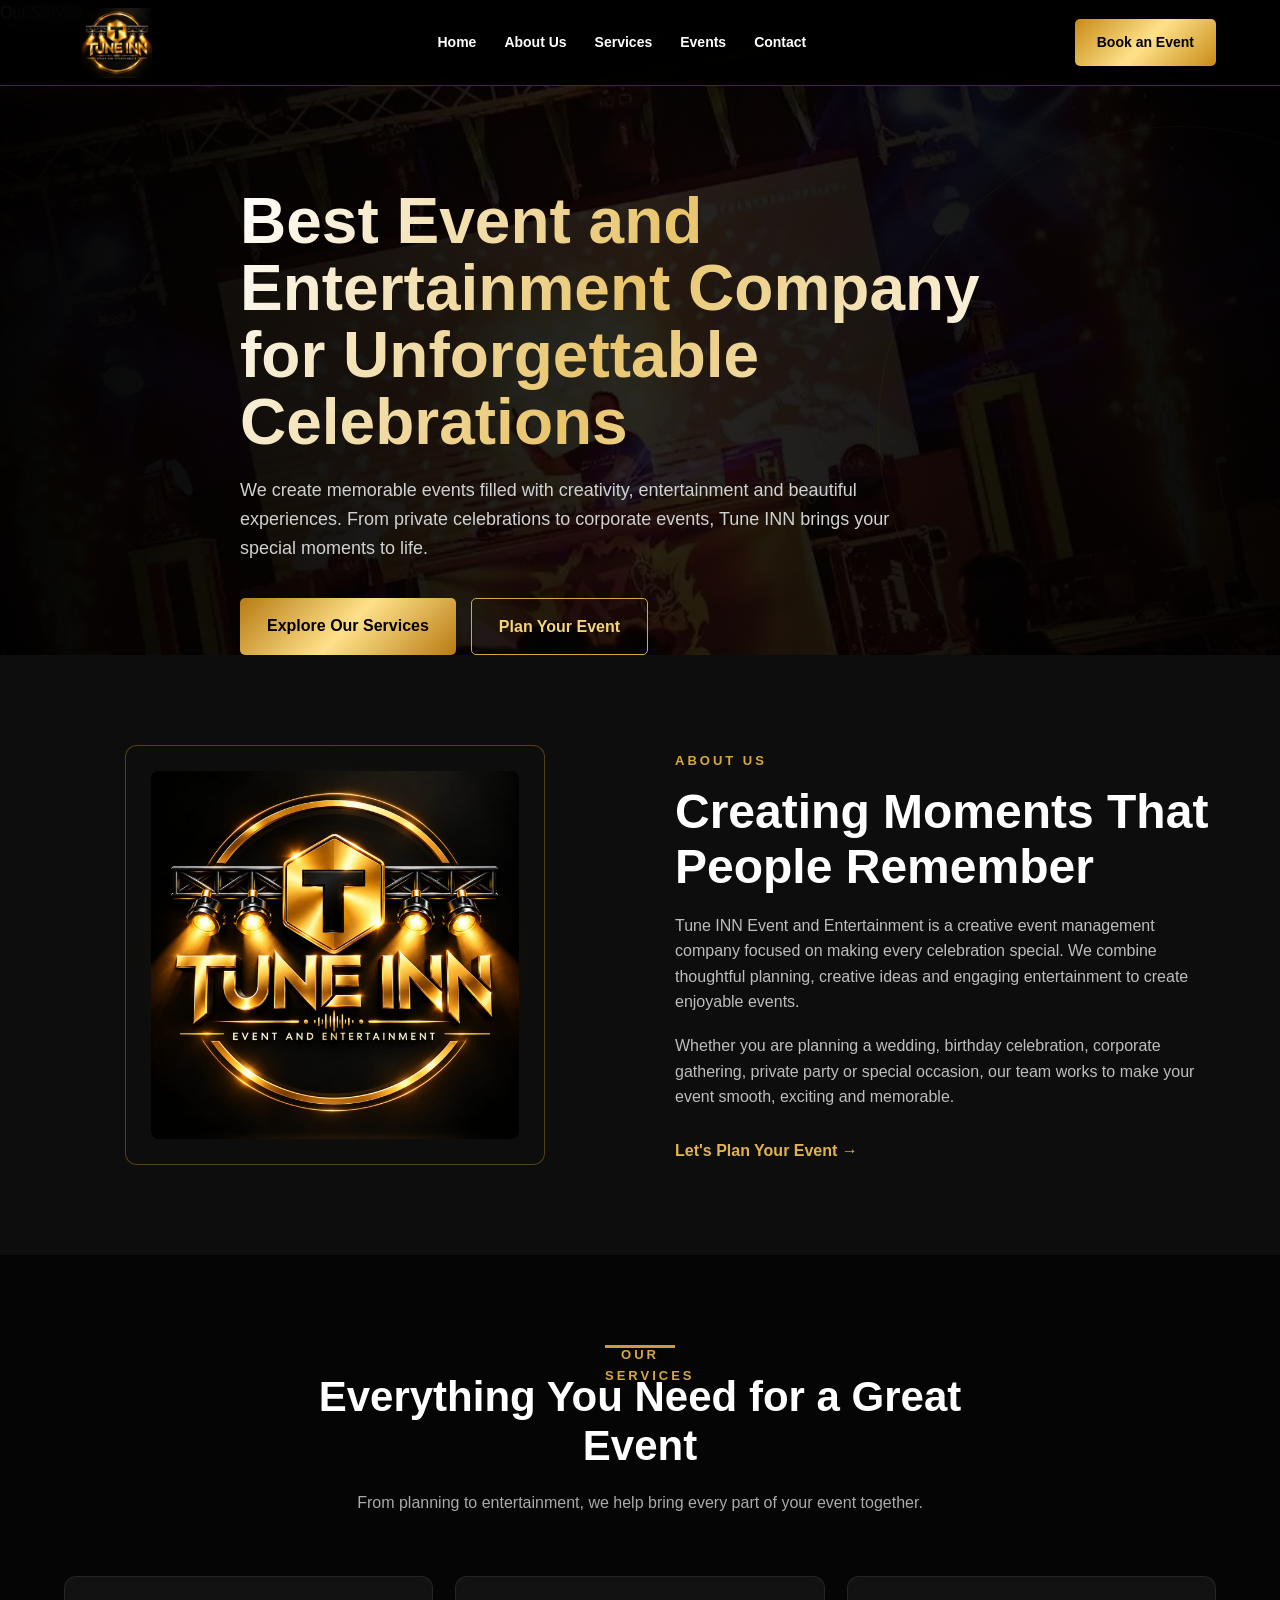
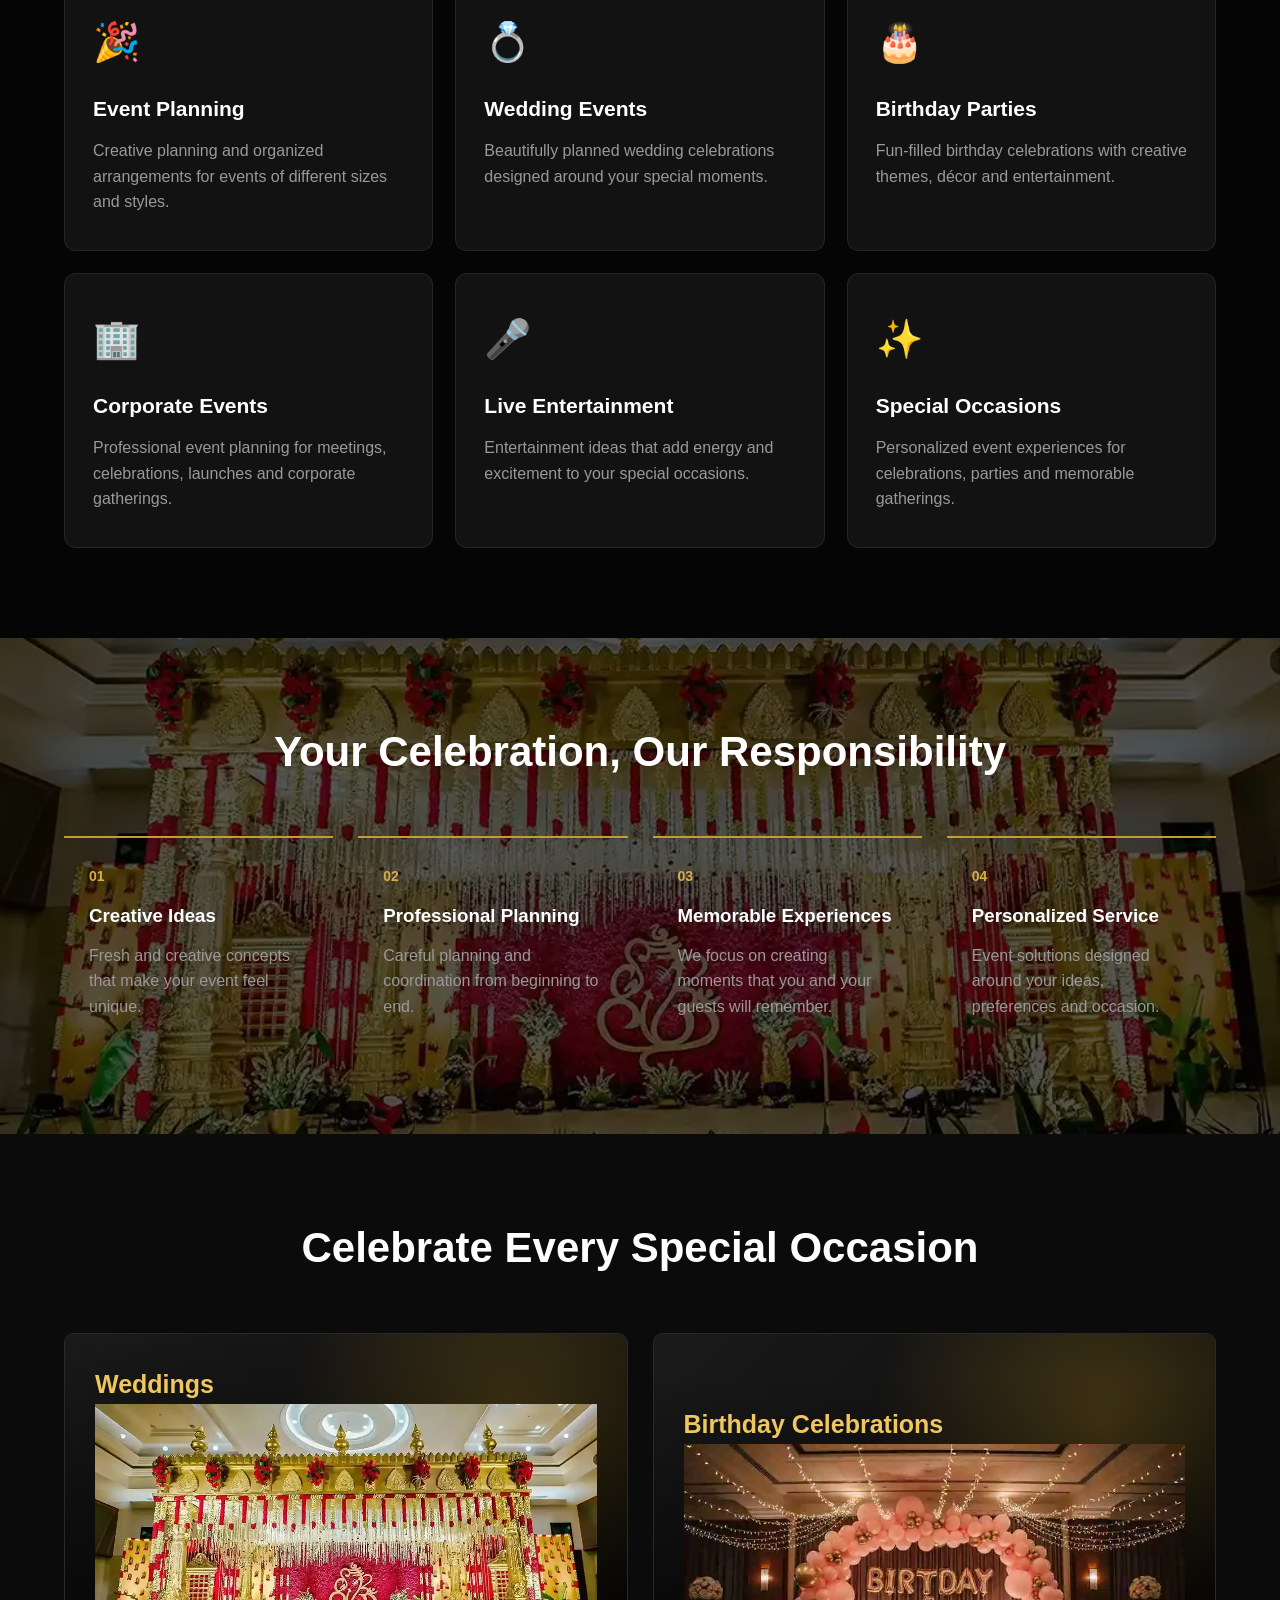
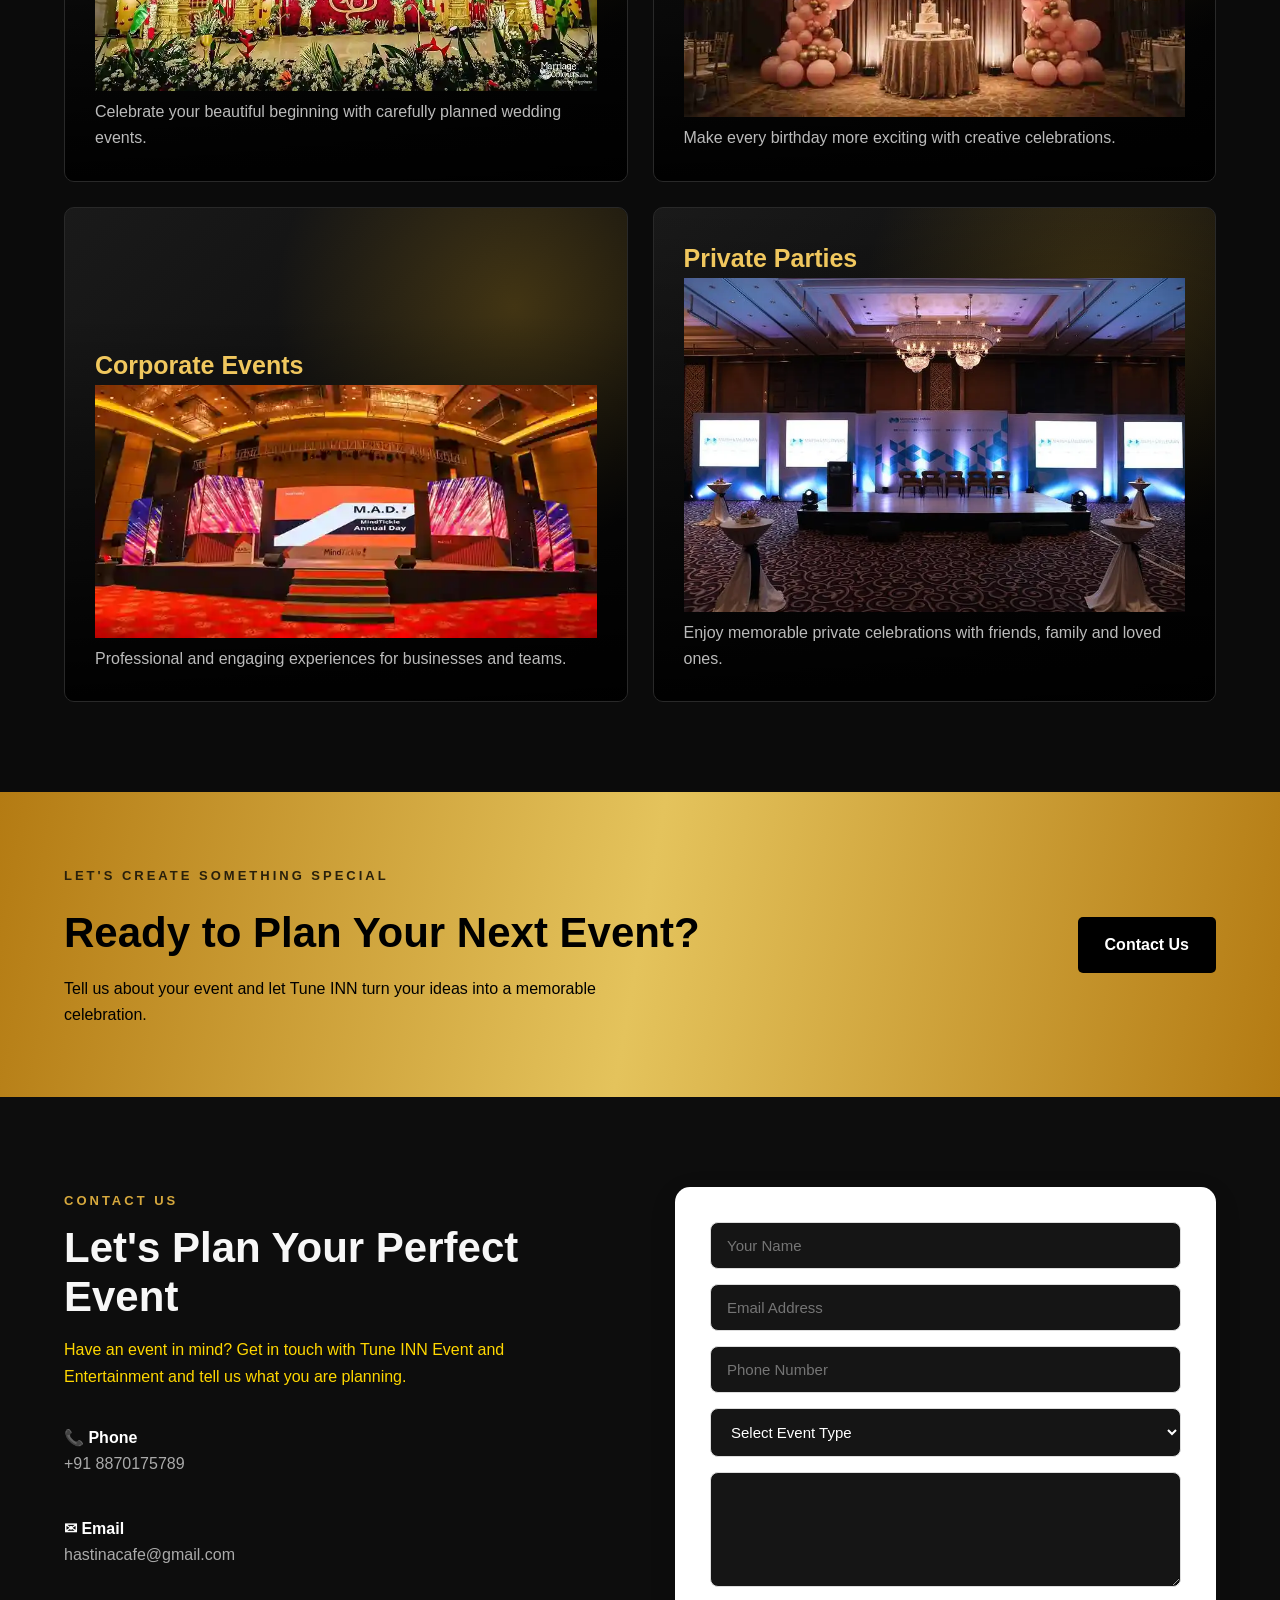
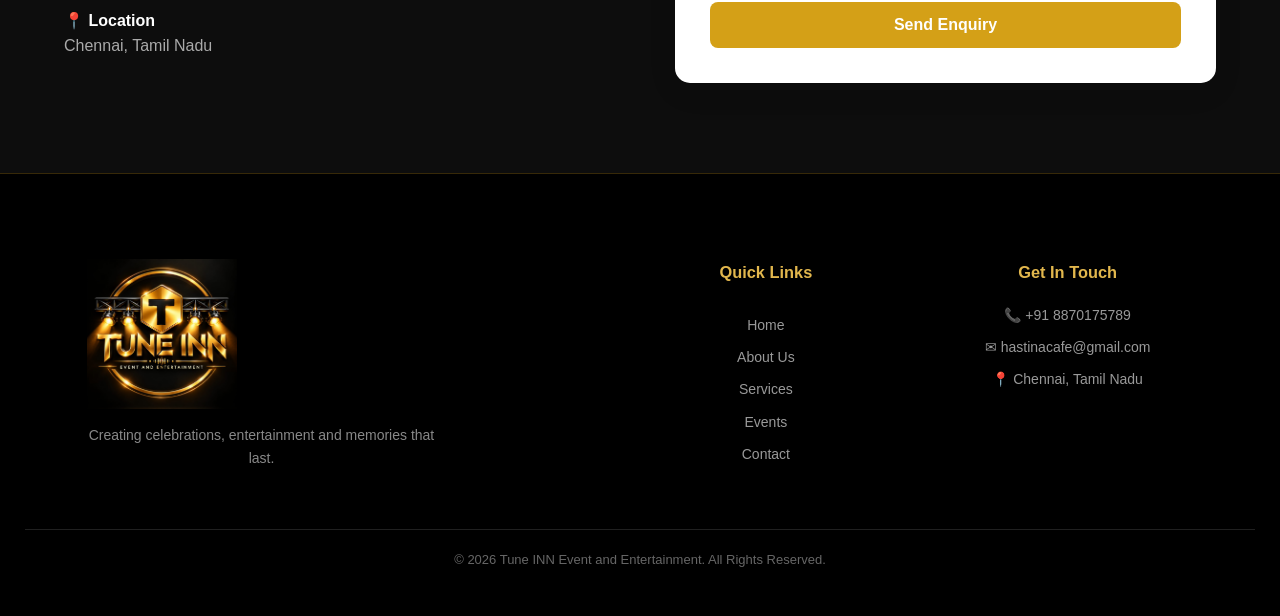
==== commit 3677464d: "Add files via upload" ====
--- a/index.html
+++ b/index.html
@@ -10,7 +10,7 @@
           content="Tune INN Event and Entertainment is a creative event management company offering memorable celebrations, entertainment, corporate events, weddings, parties and special occasions.">
 
     <meta name="keywords"
-          content="Best event and entertainment company, Tune INN Event and Entertainment, event management, entertainment company, wedding events, corporate events, birthday parties">
+          content="Best event and entertainment company in chennai, Tune INN Event and Entertainment, event management, entertainment company, wedding events, corporate events, birthday parties">
 
     <link rel="stylesheet" href="style.css">
 
@@ -263,7 +263,7 @@
 
            <div class="section-heading">
 
-                <span class="section-label">WHY CHOOSE TUNE INN?</span>
+                <!-- <span class="section-label">WHY CHOOSE TUNE INN?</span> -->
 
                 <h2>
                     Your Celebration, Our Responsibility
@@ -327,7 +327,7 @@
 
             <div class="section-heading">
 
-                <span class="section-label">EVENTS WE COVER</span>
+                <!-- <span class="section-label">EVENTS WE COVER</span> -->
 
                 <h2>
                     Celebrate Every Special Occasion
@@ -601,11 +601,13 @@
         </div>
 
     </footer>
-<script>
-    if (window.location.pathname === "/index.html") {
+
+    <script>
+        if (window.location.pathname === "/index.html") {
         window.location.replace("/");
     }
-</script>
+    </script>
+
 
 </body>
-</html>
+</html>
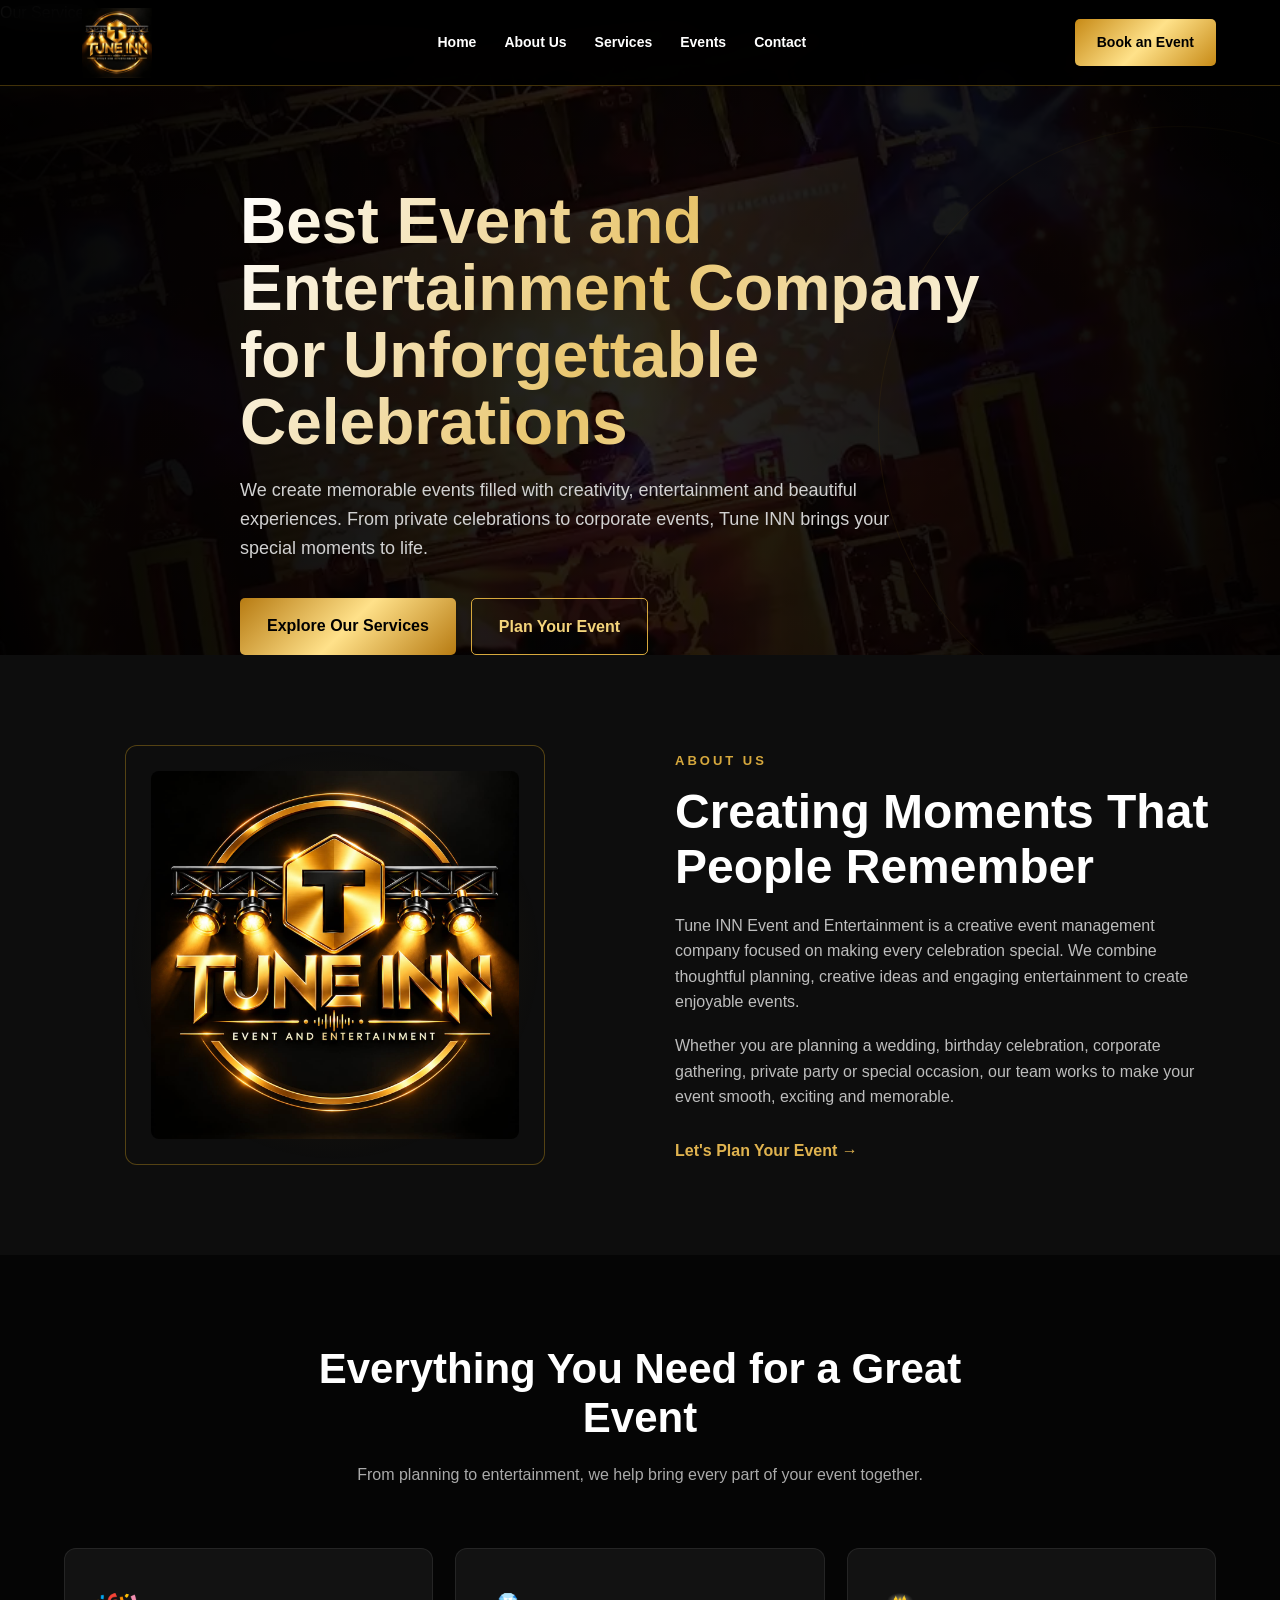
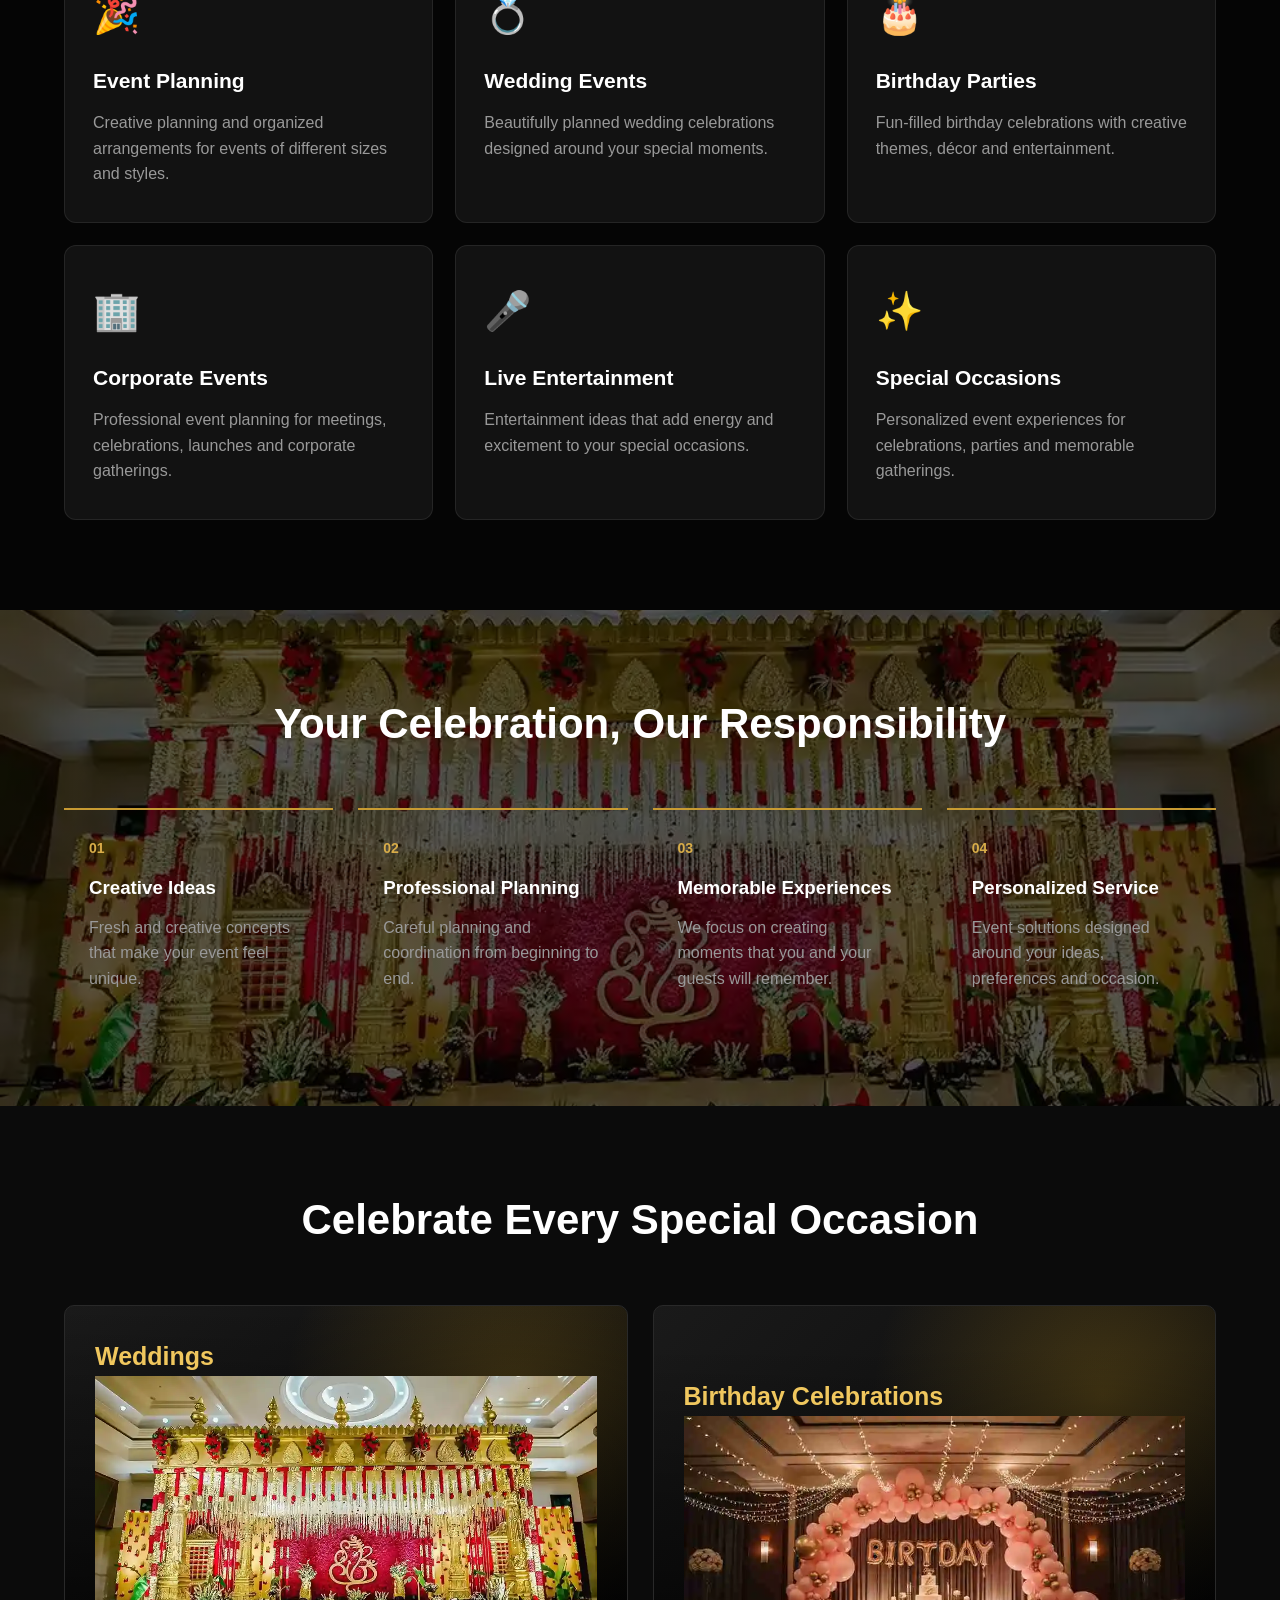
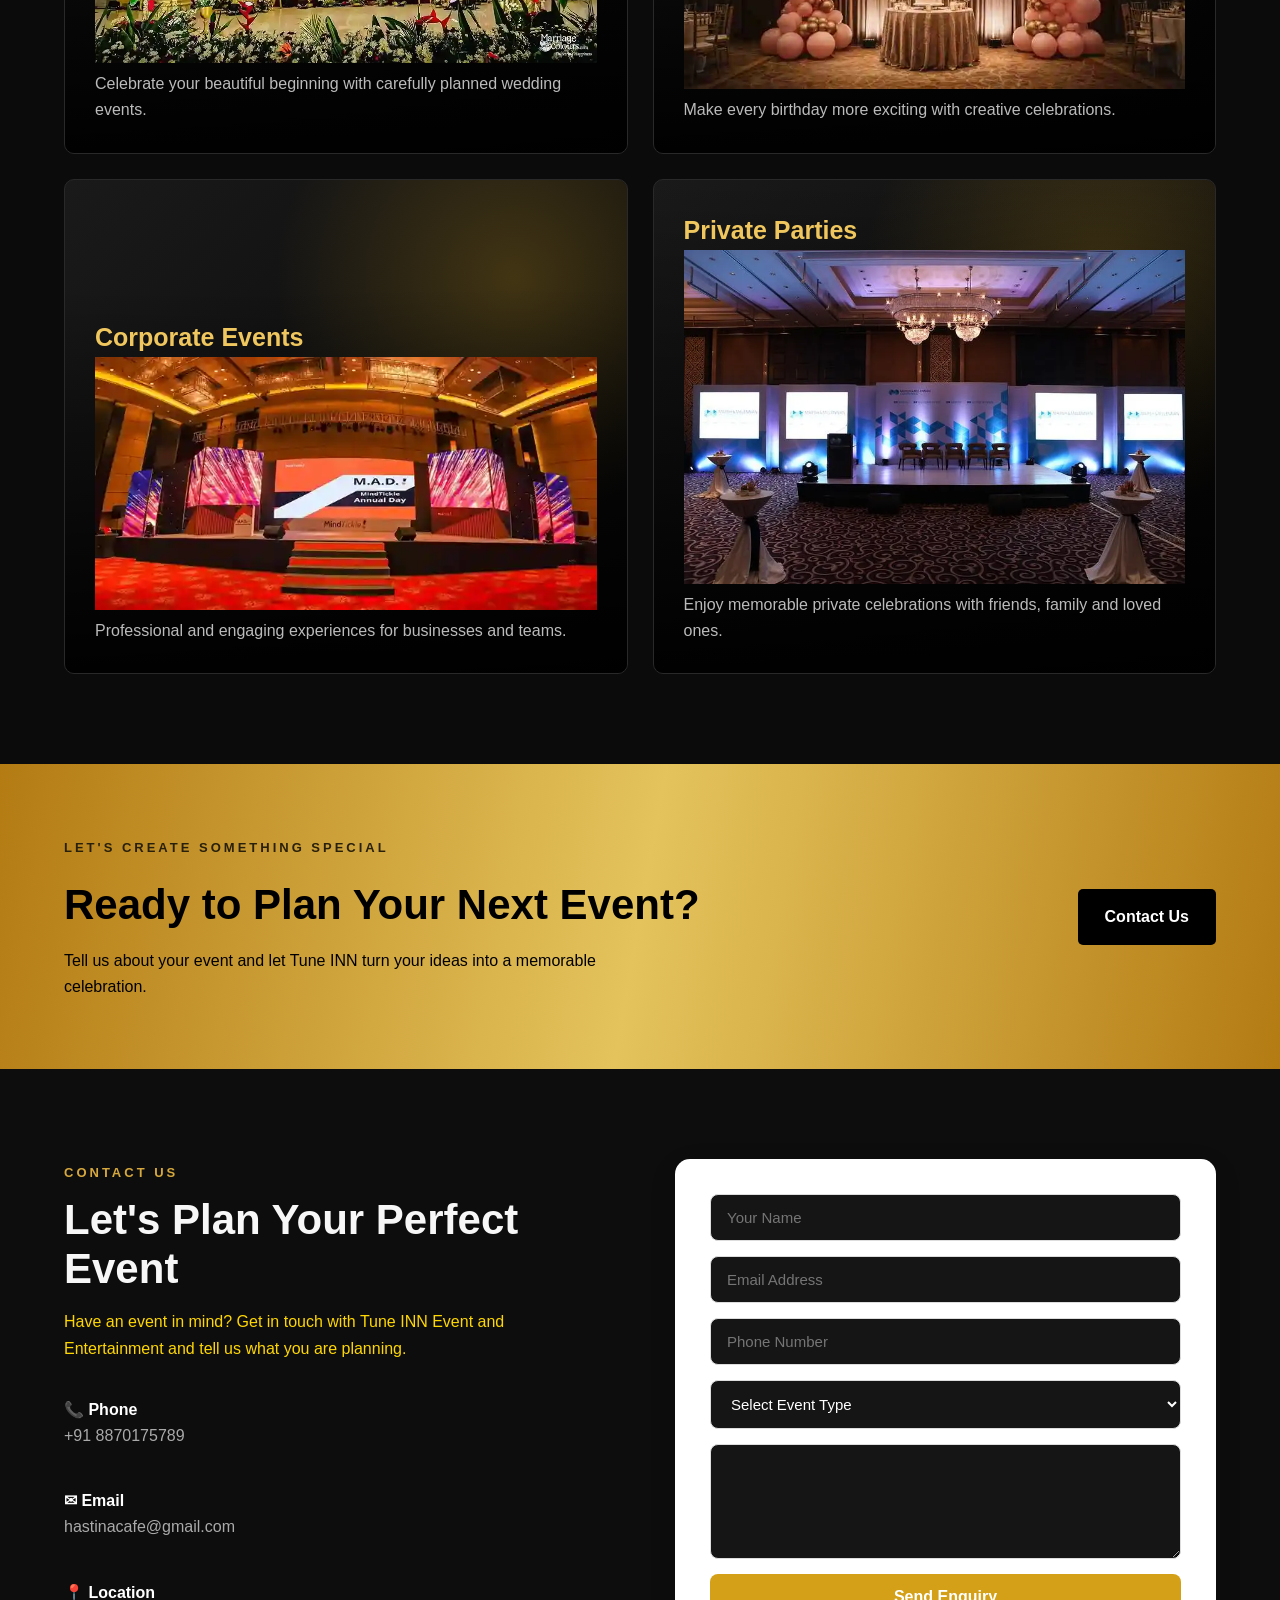
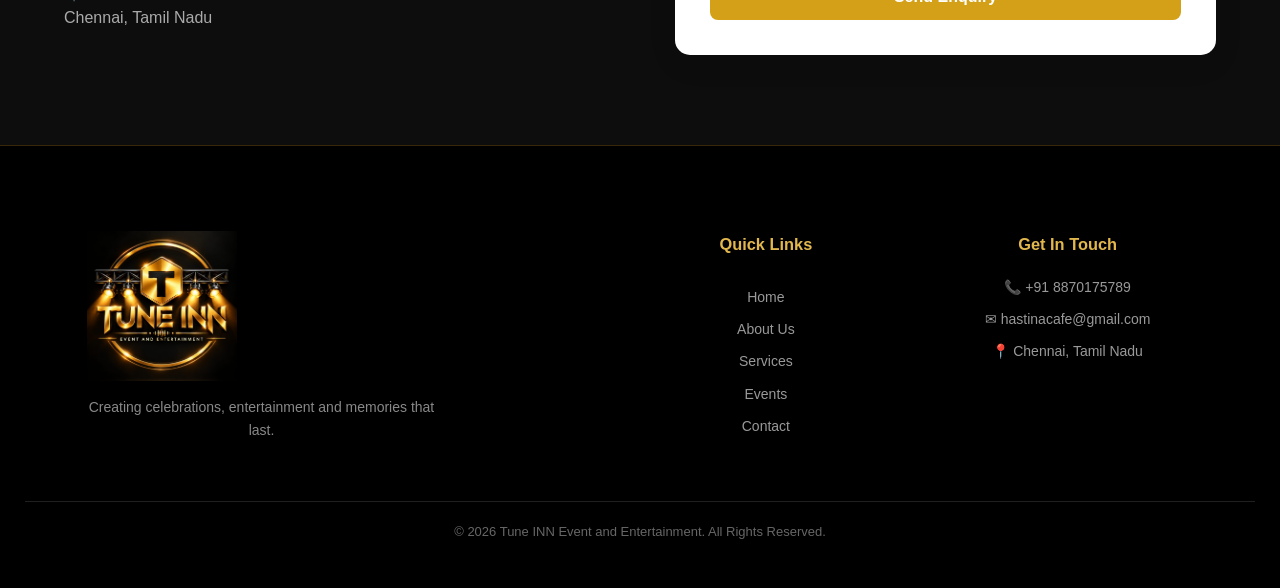
==== commit 99553244: "Add files via upload" ====
--- a/index.html
+++ b/index.html
@@ -174,7 +174,7 @@
 
             <div class="section-heading">
 
-                <span class="section-label">OUR SERVICES</span>
+                <!-- <span class="section-label">OUR SERVICES</span> -->
 
                 <h2>
                     Everything You Need for a Great Event
